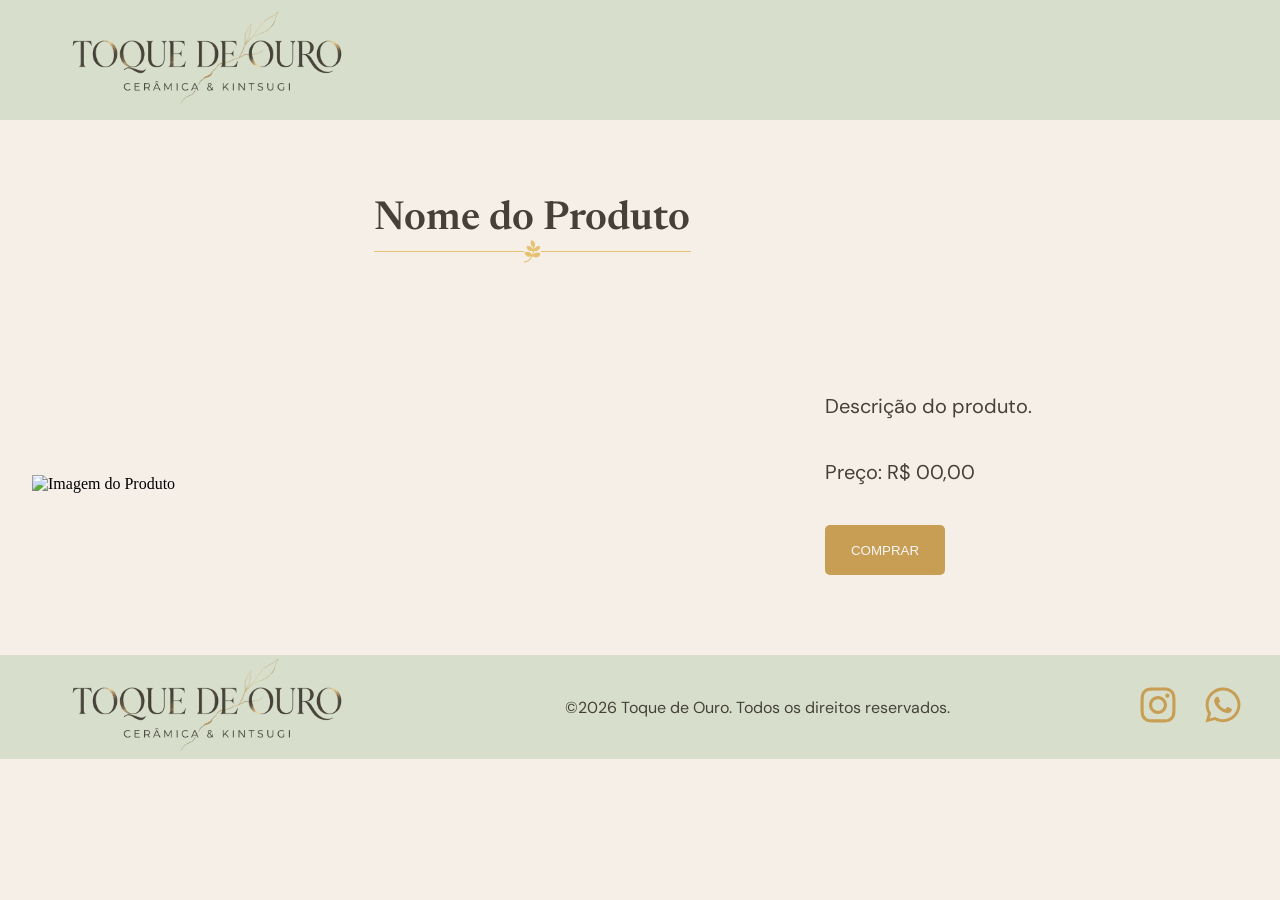
==== Site - Toque de ouro/Apresentação do produto/index.html @ e0aa93a8 "Atualização de arquivos" ====
<!DOCTYPE html>
<html lang="pt-br">
<head>
    <meta charset="UTF-8">
    <meta name="viewport" content="width=device-width, initial-scale=1.0">
    <title>Toque de ouro - Página de cadastro</title>
    <link rel="stylesheet" href="style.css">

    <!---------------FONTE PRIMÁRIA---------------->
    <link rel="preconnect" href="https://fonts.googleapis.com">
    <link rel="preconnect" href="https://fonts.gstatic.com" crossorigin>
    <link href="https://fonts.googleapis.com/css2?family=Newsreader:ital,opsz,wght@0,6..72,200..800;1,6..72,200..800&display=swap" rel="stylesheet">
    
    <!---------------FONTE SECUNDÁRIA-------------->
    <link rel="preconnect" href="https://fonts.googleapis.com">
    <link rel="preconnect" href="https://fonts.gstatic.com" crossorigin>
    <link href="https://fonts.googleapis.com/css2?family=DM+Sans:ital,opsz,wght@0,9..40,100..1000;1,9..40,100..1000&display=swap" rel="stylesheet">

</head>
<body>
    <header>
        <div class="container">
            <div class="logo">
                <img src="../Imagens/Logo.png" alt="Logo escrito Toque de Ouro">
            </div>
        </div>
    </header>

    <main>
        <section class="produto_especifico">
            <div class="caixa">
                <h1>Produto Específico</h1>              
                <div class="titulo">
                    <h2>Nome do Produto</h2>
                    <div class="linha">
                        <hr>
                        <svg width="17" height="23" viewBox="0 0 17 23" fill="none" xmlns="http://www.w3.org/2000/svg">
                        <path d="M16.5922 13.8271C14.2112 20.0818 8.50704 16.2979 8.50704 16.2979C6.75692 20.0406 3.86597 22.4474 0.52993 22.4611C-0.165799 22.4611 -0.187405 21.3447 0.52993 21.3447C3.31284 21.3309 5.73709 19.3909 7.32301 16.307C5.54695 17.0345 2.19795 17.5836 0.339793 12.546C5.05001 10.4916 7.21497 13.0584 8.04466 14.6278C8.47247 13.5114 8.77928 12.2989 8.97806 10.9812C8.97806 10.9812 2.94121 11.9832 2.51773 6.49262C7.66439 4.30096 9.11202 10.002 9.11202 10.002C9.18116 9.23791 9.25463 7.59531 9.25463 7.55871C9.25463 7.55871 4.66109 4.18657 7.60821 0C12.9925 1.96746 10.2615 7.4306 10.2615 7.4306C10.2831 7.5038 10.2831 8.51956 10.2615 8.95881C10.2615 8.95881 12.2147 4.88662 16.1557 6.3279C15.9742 12.4591 10.0238 11.1962 10.0238 11.1962C9.83368 12.4499 9.53983 13.6395 9.15956 14.7422C9.15956 14.7422 12.7462 10.5419 16.5922 13.8271Z" fill="#E5C271"/>
                        </svg>
                        <hr>
                    </div>
                </div>
                <div class="produto_container">
                    <img src="" alt="Imagem do Produto">
                    <div class="box_texto">
                        <p>Descrição do produto.</p>
                        <p>Preço: R$ 00,00</p>
                        <button>Comprar</button>
                    </div>
                </div>
            </div>
        </section>

    </main>
    
    <footer>
        <div class="footer_rodape">
        
                <div class="logo_footer_container">
                  <img class="logo_footer" src="../Imagens/Logo.png" alt="Logo escrito Toque de Ouro">
                </div>

                <p>©2026 Toque de Ouro. Todos os direitos reservados.</p>
            
                <div class="redes_sociais">
                    <ul>
                        <li>
                            <a href="https://instagram.com" target="_blank">
                            <svg xmlns="http://www.w3.org/2000/svg" viewBox="0 0 640 640" fill="currentColor"><!--!Font Awesome Free 7.3.1 by @fontawesome - https://fontawesome.com License - https://fontawesome.com/license/free Copyright 2026 Fonticons, Inc.--><path d="M320.3 205C256.8 204.8 205.2 256.2 205 319.7C204.8 383.2 256.2 434.8 319.7 435C383.2 435.2 434.8 383.8 435 320.3C435.2 256.8 383.8 205.2 320.3 205zM319.7 245.4C360.9 245.2 394.4 278.5 394.6 319.7C394.8 360.9 361.5 394.4 320.3 394.6C279.1 394.8 245.6 361.5 245.4 320.3C245.2 279.1 278.5 245.6 319.7 245.4zM413.1 200.3C413.1 185.5 425.1 173.5 439.9 173.5C454.7 173.5 466.7 185.5 466.7 200.3C466.7 215.1 454.7 227.1 439.9 227.1C425.1 227.1 413.1 215.1 413.1 200.3zM542.8 227.5C541.1 191.6 532.9 159.8 506.6 133.6C480.4 107.4 448.6 99.2 412.7 97.4C375.7 95.3 264.8 95.3 227.8 97.4C192 99.1 160.2 107.3 133.9 133.5C107.6 159.7 99.5 191.5 97.7 227.4C95.6 264.4 95.6 375.3 97.7 412.3C99.4 448.2 107.6 480 133.9 506.2C160.2 532.4 191.9 540.6 227.8 542.4C264.8 544.5 375.7 544.5 412.7 542.4C448.6 540.7 480.4 532.5 506.6 506.2C532.8 480 541 448.2 542.8 412.3C544.9 375.3 544.9 264.5 542.8 227.5zM495 452C487.2 471.6 472.1 486.7 452.4 494.6C422.9 506.3 352.9 503.6 320.3 503.6C287.7 503.6 217.6 506.2 188.2 494.6C168.6 486.8 153.5 471.7 145.6 452C133.9 422.5 136.6 352.5 136.6 319.9C136.6 287.3 134 217.2 145.6 187.8C153.4 168.2 168.5 153.1 188.2 145.2C217.7 133.5 287.7 136.2 320.3 136.2C352.9 136.2 423 133.6 452.4 145.2C472 153 487.1 168.1 495 187.8C506.7 217.3 504 287.3 504 319.9C504 352.5 506.7 422.6 495 452z"/></svg>
                            </a>
                        </li>
                        <li>
                            <a href="https://wa.me" target="_blank">
                              <svg xmlns="http://www.w3.org/2000/svg" viewBox="0 0 640 640" fill="currentColor"><!--!Font Awesome Free 7.3.1 by @fontawesome - https://fontawesome.com License - https://fontawesome.com/license/free Copyright 2026 Fonticons, Inc.--><path d="M476.9 161.1C435 119.1 379.2 96 319.9 96C197.5 96 97.9 195.6 97.9 318C97.9 357.1 108.1 395.3 127.5 429L96 544L213.7 513.1C246.1 530.8 282.6 540.1 319.8 540.1L319.9 540.1C442.2 540.1 544 440.5 544 318.1C544 258.8 518.8 203.1 476.9 161.1zM319.9 502.7C286.7 502.7 254.2 493.8 225.9 477L219.2 473L149.4 491.3L168 423.2L163.6 416.2C145.1 386.8 135.4 352.9 135.4 318C135.4 216.3 218.2 133.5 320 133.5C369.3 133.5 415.6 152.7 450.4 187.6C485.2 222.5 506.6 268.8 506.5 318.1C506.5 419.9 421.6 502.7 319.9 502.7zM421.1 364.5C415.6 361.7 388.3 348.3 383.2 346.5C378.1 344.6 374.4 343.7 370.7 349.3C367 354.9 356.4 367.3 353.1 371.1C349.9 374.8 346.6 375.3 341.1 372.5C308.5 356.2 287.1 343.4 265.6 306.5C259.9 296.7 271.3 297.4 281.9 276.2C283.7 272.5 282.8 269.3 281.4 266.5C280 263.7 268.9 236.4 264.3 225.3C259.8 214.5 255.2 216 251.8 215.8C248.6 215.6 244.9 215.6 241.2 215.6C237.5 215.6 231.5 217 226.4 222.5C221.3 228.1 207 241.5 207 268.8C207 296.1 226.9 322.5 229.6 326.2C232.4 329.9 268.7 385.9 324.4 410C359.6 425.2 373.4 426.5 391 423.9C401.7 422.3 423.8 410.5 428.4 397.5C433 384.5 433 373.4 431.6 371.1C430.3 368.6 426.6 367.2 421.1 364.5z"/></svg>
                            </a>
                        </li>
                    </ul>
                </div>
        </div>
    </footer>
</body>
</html>
---- Site - Toque de ouro/Apresentação do produto/style.css ----
*{
    margin: 0%;
    padding: 0%;
    text-decoration: none;
}

::selection {
  background-color: #B86B4B;
  color: #ffffff;
}

:root{
    --font-primaria: "Newsreader";
    --font-secundaria: "DM Sans";
}

h1{
    position: absolute;
    width: 1px;
    height: 1px;
    margin: 1px;
    overflow: hidden;
}

body{
    background-color: #F5EFE7;
}

/* ---------------CABEÇARIO-------------- */
header{
    background-color: #D7DFCC;
    height: 120px;
    display: flex;
    align-items: center;
}

.logo img{
    width: 350px;
    height: 100px;
    object-fit: cover;
    object-position: center;
}

.container{
    width: 95%;
    max-width: 1300px;
    margin: 0 auto;
    display: flex;
    justify-content: space-between;
    align-items: center;
}

/* -------------PRODUTO------------ */   

section{
    padding: 80px 0;
    margin: 0 auto;
    width: 95%;
    max-width: 2000px;
}

.caixa{
    max-width: 1000px;
}

.box_texto{
    max-width: 600px;
}


.box_texto p{
    margin-bottom: 40px;
    font-family: var(--font-secundaria);
    font-size: 20px;
    color: #454138;
}

button{
    color:#F5F5F5;
    text-transform: uppercase;
    background-color: #C79E53;
    border-radius: 5px;
    height: 50px;
    width: 120px;
    cursor: pointer;         /* Muda o cursor para a "mãozinha" */
    transition: background-color 0.3s, border-color 0.3s; 
    border: none;
    border: 2px solid transparent; /* Uma borda transparente do mesmo tamanho para o botão não "vibrar" */
}

button:hover{
  background-color: #F5F5F5; /* Cor de fundo ao passar o mouse */
  border-color: #C79E53;
  color: #C79E53;
  
}

.produto_container{
    display: flex;
    align-items: center;
    justify-content: space-between;
}

/* ------------CATEGORIAS----------- */

ul {
  list-style: none;
  padding: 0;
  margin: 0;
}

/* ------------HISTÓRIA----------- */

hr{
    background-color: #E5C271;
    border: none;
    height: 1px;
    width: 150px;
    
}

h2{
    font-size: 40px;
    font-family: var(--font-primaria);
    font-weight: 600;
    color: #454138;
}

.titulo{
    display:flex;
    align-items: center;
    justify-content:center;
    margin: 0 auto;
    flex-direction: column;
    margin-bottom: 130px;
}

.linha{
    display: flex;
    align-items: center;
}

.conteudo{
    margin: 0 auto;
    width: 95%;
    max-width: 900px;
    margin-bottom: 200px;
}

.texto1{
    display: flex;
    justify-content: space-between;
    margin-bottom: 60px;
}

.texto2{
    display: flex;
    justify-content: space-between;
}



.paragrafo1{
    max-width: 490px;
    font-family: var(--font-secundaria);
    font-size: 18px;
}

.paragrafo2{
    max-width: 490px;
    font-family: var(--font-secundaria);
    font-size: 18px;
}

.imagem1 img{
    width: 300px;
    height: 300px;
    object-fit: cover;
    border-radius: 10px;
}

.imagem2 img{
    width: 300px;
    height: 300px;
    object-fit: cover;
    border-radius: 10px;
}


    
/* -----------RODAPÉ------------- */

footer{
    background-color: #D7DFCC;
    height: 10%;
    display: flex;
}

.logo_footer{
    width: 350px;
    height: 100px;
    object-fit: cover;
    object-position: center;
}

.conteudo_footer{
    display: flex;
    align-items: center;
    justify-content: space-between;
}

.footer_rodape{
    width: 95%;
    max-width: 1300px;
    margin: 0 auto;
    display: flex;
    justify-content: space-between;
    align-items: center;
}

.redes_sociais ul{
    display: flex;
    justify-content: space-around;
    gap: 15px;
}

.redes_sociais svg{
    color: #C79E53;
    width: 50px;
    transition-duration: 0.3s;
}

.redes_sociais svg:hover{
    color: #C79E53;
    width: 70px;
}

footer p{
    font-family: var(--font-secundaria);
    color:#454138;
}
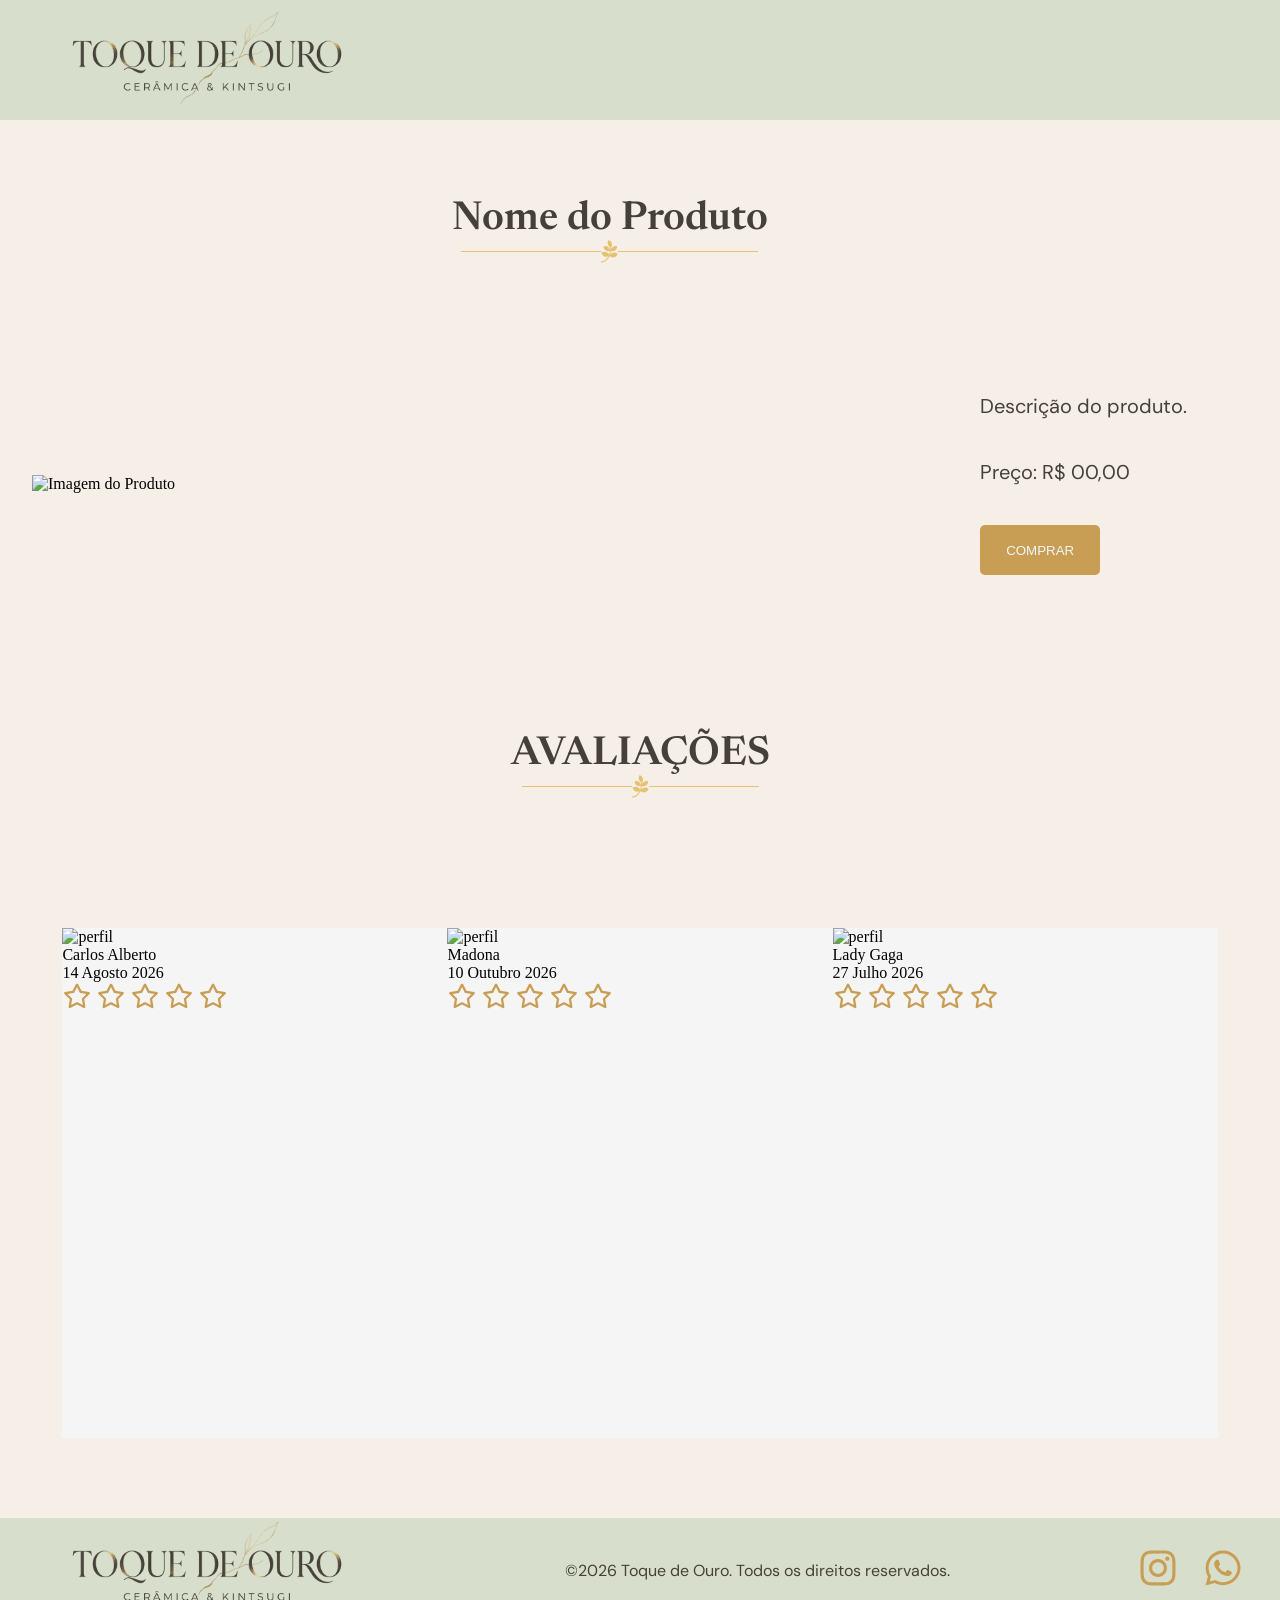
==== commit de72865d: "Finalização da media da home e login" ====
--- a/Site - Toque de ouro/Apresentação do produto/index.html
+++ b/Site - Toque de ouro/Apresentação do produto/index.html
@@ -50,6 +50,73 @@
                 </div>
             </div>
         </section>
+        <section class="avaliacoes">
+            <div class="titulo">
+                <h2>AVALIAÇÕES</h2>
+                <div class="linha_1">
+                        <hr>
+                        <svg width="17" height="23" viewBox="0 0 17 23" fill="none" xmlns="http://www.w3.org/2000/svg">
+                        <path d="M16.5922 13.8271C14.2112 20.0818 8.50704 16.2979 8.50704 16.2979C6.75692 20.0406 3.86597 22.4474 0.52993 22.4611C-0.165799 22.4611 -0.187405 21.3447 0.52993 21.3447C3.31284 21.3309 5.73709 19.3909 7.32301 16.307C5.54695 17.0345 2.19795 17.5836 0.339793 12.546C5.05001 10.4916 7.21497 13.0584 8.04466 14.6278C8.47247 13.5114 8.77928 12.2989 8.97806 10.9812C8.97806 10.9812 2.94121 11.9832 2.51773 6.49262C7.66439 4.30096 9.11202 10.002 9.11202 10.002C9.18116 9.23791 9.25463 7.59531 9.25463 7.55871C9.25463 7.55871 4.66109 4.18657 7.60821 0C12.9925 1.96746 10.2615 7.4306 10.2615 7.4306C10.2831 7.5038 10.2831 8.51956 10.2615 8.95881C10.2615 8.95881 12.2147 4.88662 16.1557 6.3279C15.9742 12.4591 10.0238 11.1962 10.0238 11.1962C9.83368 12.4499 9.53983 13.6395 9.15956 14.7422C9.15956 14.7422 12.7462 10.5419 16.5922 13.8271Z" fill="#E5C271"/>
+                        </svg>
+                        <hr>
+                    </div>
+            </div>
+
+            <div class="avaliacoes_container">
+                <div class="container1">
+                    <div class="perfil">
+                        <div class="topo">
+                        <div class="perfil_imagem">
+                            <img src="" alt="perfil">
+                        </div>
+                        <p>Carlos Alberto</p>
+                        <p>14 Agosto 2026</p>
+                        </div>
+                        <div class="estrelas">
+                            <svg fill="currentColor" xmlns="http://www.w3.org/2000/svg" viewBox="0 0 640 640"><!--!Font Awesome Free 7.3.1 by @fontawesome - https://fontawesome.com License - https://fontawesome.com/license/free Copyright 2026 Fonticons, Inc.--><path d="M320.1 32C329.1 32 337.4 37.1 341.5 45.1L415 189.3L574.9 214.7C583.8 216.1 591.2 222.4 594 231C596.8 239.6 594.5 249 588.2 255.4L473.7 369.9L499 529.8C500.4 538.7 496.7 547.7 489.4 553C482.1 558.3 472.4 559.1 464.4 555L320.1 481.6L175.8 555C167.8 559.1 158.1 558.3 150.8 553C143.5 547.7 139.8 538.8 141.2 529.8L166.4 369.9L52 255.4C45.6 249 43.4 239.6 46.2 231C49 222.4 56.3 216.1 65.3 214.7L225.2 189.3L298.8 45.1C302.9 37.1 311.2 32 320.2 32zM320.1 108.8L262.3 222C258.8 228.8 252.3 233.6 244.7 234.8L119.2 254.8L209 344.7C214.4 350.1 216.9 357.8 215.7 365.4L195.9 490.9L309.2 433.3C316 429.8 324.1 429.8 331 433.3L444.3 490.9L424.5 365.4C423.3 357.8 425.8 350.1 431.2 344.7L521 254.8L395.5 234.8C387.9 233.6 381.4 228.8 377.9 222L320.1 108.8z"/></svg>
+                            <svg fill="currentColor" xmlns="http://www.w3.org/2000/svg" viewBox="0 0 640 640"><!--!Font Awesome Free 7.3.1 by @fontawesome - https://fontawesome.com License - https://fontawesome.com/license/free Copyright 2026 Fonticons, Inc.--><path d="M320.1 32C329.1 32 337.4 37.1 341.5 45.1L415 189.3L574.9 214.7C583.8 216.1 591.2 222.4 594 231C596.8 239.6 594.5 249 588.2 255.4L473.7 369.9L499 529.8C500.4 538.7 496.7 547.7 489.4 553C482.1 558.3 472.4 559.1 464.4 555L320.1 481.6L175.8 555C167.8 559.1 158.1 558.3 150.8 553C143.5 547.7 139.8 538.8 141.2 529.8L166.4 369.9L52 255.4C45.6 249 43.4 239.6 46.2 231C49 222.4 56.3 216.1 65.3 214.7L225.2 189.3L298.8 45.1C302.9 37.1 311.2 32 320.2 32zM320.1 108.8L262.3 222C258.8 228.8 252.3 233.6 244.7 234.8L119.2 254.8L209 344.7C214.4 350.1 216.9 357.8 215.7 365.4L195.9 490.9L309.2 433.3C316 429.8 324.1 429.8 331 433.3L444.3 490.9L424.5 365.4C423.3 357.8 425.8 350.1 431.2 344.7L521 254.8L395.5 234.8C387.9 233.6 381.4 228.8 377.9 222L320.1 108.8z"/></svg>
+                            <svg fill="currentColor" xmlns="http://www.w3.org/2000/svg" viewBox="0 0 640 640"><!--!Font Awesome Free 7.3.1 by @fontawesome - https://fontawesome.com License - https://fontawesome.com/license/free Copyright 2026 Fonticons, Inc.--><path d="M320.1 32C329.1 32 337.4 37.1 341.5 45.1L415 189.3L574.9 214.7C583.8 216.1 591.2 222.4 594 231C596.8 239.6 594.5 249 588.2 255.4L473.7 369.9L499 529.8C500.4 538.7 496.7 547.7 489.4 553C482.1 558.3 472.4 559.1 464.4 555L320.1 481.6L175.8 555C167.8 559.1 158.1 558.3 150.8 553C143.5 547.7 139.8 538.8 141.2 529.8L166.4 369.9L52 255.4C45.6 249 43.4 239.6 46.2 231C49 222.4 56.3 216.1 65.3 214.7L225.2 189.3L298.8 45.1C302.9 37.1 311.2 32 320.2 32zM320.1 108.8L262.3 222C258.8 228.8 252.3 233.6 244.7 234.8L119.2 254.8L209 344.7C214.4 350.1 216.9 357.8 215.7 365.4L195.9 490.9L309.2 433.3C316 429.8 324.1 429.8 331 433.3L444.3 490.9L424.5 365.4C423.3 357.8 425.8 350.1 431.2 344.7L521 254.8L395.5 234.8C387.9 233.6 381.4 228.8 377.9 222L320.1 108.8z"/></svg>
+                            <svg fill="currentColor" xmlns="http://www.w3.org/2000/svg" viewBox="0 0 640 640"><!--!Font Awesome Free 7.3.1 by @fontawesome - https://fontawesome.com License - https://fontawesome.com/license/free Copyright 2026 Fonticons, Inc.--><path d="M320.1 32C329.1 32 337.4 37.1 341.5 45.1L415 189.3L574.9 214.7C583.8 216.1 591.2 222.4 594 231C596.8 239.6 594.5 249 588.2 255.4L473.7 369.9L499 529.8C500.4 538.7 496.7 547.7 489.4 553C482.1 558.3 472.4 559.1 464.4 555L320.1 481.6L175.8 555C167.8 559.1 158.1 558.3 150.8 553C143.5 547.7 139.8 538.8 141.2 529.8L166.4 369.9L52 255.4C45.6 249 43.4 239.6 46.2 231C49 222.4 56.3 216.1 65.3 214.7L225.2 189.3L298.8 45.1C302.9 37.1 311.2 32 320.2 32zM320.1 108.8L262.3 222C258.8 228.8 252.3 233.6 244.7 234.8L119.2 254.8L209 344.7C214.4 350.1 216.9 357.8 215.7 365.4L195.9 490.9L309.2 433.3C316 429.8 324.1 429.8 331 433.3L444.3 490.9L424.5 365.4C423.3 357.8 425.8 350.1 431.2 344.7L521 254.8L395.5 234.8C387.9 233.6 381.4 228.8 377.9 222L320.1 108.8z"/></svg>
+                            <svg fill="currentColor" xmlns="http://www.w3.org/2000/svg" viewBox="0 0 640 640"><!--!Font Awesome Free 7.3.1 by @fontawesome - https://fontawesome.com License - https://fontawesome.com/license/free Copyright 2026 Fonticons, Inc.--><path d="M320.1 32C329.1 32 337.4 37.1 341.5 45.1L415 189.3L574.9 214.7C583.8 216.1 591.2 222.4 594 231C596.8 239.6 594.5 249 588.2 255.4L473.7 369.9L499 529.8C500.4 538.7 496.7 547.7 489.4 553C482.1 558.3 472.4 559.1 464.4 555L320.1 481.6L175.8 555C167.8 559.1 158.1 558.3 150.8 553C143.5 547.7 139.8 538.8 141.2 529.8L166.4 369.9L52 255.4C45.6 249 43.4 239.6 46.2 231C49 222.4 56.3 216.1 65.3 214.7L225.2 189.3L298.8 45.1C302.9 37.1 311.2 32 320.2 32zM320.1 108.8L262.3 222C258.8 228.8 252.3 233.6 244.7 234.8L119.2 254.8L209 344.7C214.4 350.1 216.9 357.8 215.7 365.4L195.9 490.9L309.2 433.3C316 429.8 324.1 429.8 331 433.3L444.3 490.9L424.5 365.4C423.3 357.8 425.8 350.1 431.2 344.7L521 254.8L395.5 234.8C387.9 233.6 381.4 228.8 377.9 222L320.1 108.8z"/></svg>
+                        </div>
+                    </div>
+                    <div class="perfil">
+                        <div class="topo">
+                            <div class="perfil_imagem">
+                               <img src="" alt="perfil">
+                            </div>
+                            <p>Madona</p>
+                            <p>10 Outubro 2026</p>
+                        </div>
+                        <div class="estrelas">
+                            <svg fill="currentColor" xmlns="http://www.w3.org/2000/svg" viewBox="0 0 640 640"><!--!Font Awesome Free 7.3.1 by @fontawesome - https://fontawesome.com License - https://fontawesome.com/license/free Copyright 2026 Fonticons, Inc.--><path d="M320.1 32C329.1 32 337.4 37.1 341.5 45.1L415 189.3L574.9 214.7C583.8 216.1 591.2 222.4 594 231C596.8 239.6 594.5 249 588.2 255.4L473.7 369.9L499 529.8C500.4 538.7 496.7 547.7 489.4 553C482.1 558.3 472.4 559.1 464.4 555L320.1 481.6L175.8 555C167.8 559.1 158.1 558.3 150.8 553C143.5 547.7 139.8 538.8 141.2 529.8L166.4 369.9L52 255.4C45.6 249 43.4 239.6 46.2 231C49 222.4 56.3 216.1 65.3 214.7L225.2 189.3L298.8 45.1C302.9 37.1 311.2 32 320.2 32zM320.1 108.8L262.3 222C258.8 228.8 252.3 233.6 244.7 234.8L119.2 254.8L209 344.7C214.4 350.1 216.9 357.8 215.7 365.4L195.9 490.9L309.2 433.3C316 429.8 324.1 429.8 331 433.3L444.3 490.9L424.5 365.4C423.3 357.8 425.8 350.1 431.2 344.7L521 254.8L395.5 234.8C387.9 233.6 381.4 228.8 377.9 222L320.1 108.8z"/></svg>
+                            <svg fill="currentColor" xmlns="http://www.w3.org/2000/svg" viewBox="0 0 640 640"><!--!Font Awesome Free 7.3.1 by @fontawesome - https://fontawesome.com License - https://fontawesome.com/license/free Copyright 2026 Fonticons, Inc.--><path d="M320.1 32C329.1 32 337.4 37.1 341.5 45.1L415 189.3L574.9 214.7C583.8 216.1 591.2 222.4 594 231C596.8 239.6 594.5 249 588.2 255.4L473.7 369.9L499 529.8C500.4 538.7 496.7 547.7 489.4 553C482.1 558.3 472.4 559.1 464.4 555L320.1 481.6L175.8 555C167.8 559.1 158.1 558.3 150.8 553C143.5 547.7 139.8 538.8 141.2 529.8L166.4 369.9L52 255.4C45.6 249 43.4 239.6 46.2 231C49 222.4 56.3 216.1 65.3 214.7L225.2 189.3L298.8 45.1C302.9 37.1 311.2 32 320.2 32zM320.1 108.8L262.3 222C258.8 228.8 252.3 233.6 244.7 234.8L119.2 254.8L209 344.7C214.4 350.1 216.9 357.8 215.7 365.4L195.9 490.9L309.2 433.3C316 429.8 324.1 429.8 331 433.3L444.3 490.9L424.5 365.4C423.3 357.8 425.8 350.1 431.2 344.7L521 254.8L395.5 234.8C387.9 233.6 381.4 228.8 377.9 222L320.1 108.8z"/></svg>
+                            <svg fill="currentColor" xmlns="http://www.w3.org/2000/svg" viewBox="0 0 640 640"><!--!Font Awesome Free 7.3.1 by @fontawesome - https://fontawesome.com License - https://fontawesome.com/license/free Copyright 2026 Fonticons, Inc.--><path d="M320.1 32C329.1 32 337.4 37.1 341.5 45.1L415 189.3L574.9 214.7C583.8 216.1 591.2 222.4 594 231C596.8 239.6 594.5 249 588.2 255.4L473.7 369.9L499 529.8C500.4 538.7 496.7 547.7 489.4 553C482.1 558.3 472.4 559.1 464.4 555L320.1 481.6L175.8 555C167.8 559.1 158.1 558.3 150.8 553C143.5 547.7 139.8 538.8 141.2 529.8L166.4 369.9L52 255.4C45.6 249 43.4 239.6 46.2 231C49 222.4 56.3 216.1 65.3 214.7L225.2 189.3L298.8 45.1C302.9 37.1 311.2 32 320.2 32zM320.1 108.8L262.3 222C258.8 228.8 252.3 233.6 244.7 234.8L119.2 254.8L209 344.7C214.4 350.1 216.9 357.8 215.7 365.4L195.9 490.9L309.2 433.3C316 429.8 324.1 429.8 331 433.3L444.3 490.9L424.5 365.4C423.3 357.8 425.8 350.1 431.2 344.7L521 254.8L395.5 234.8C387.9 233.6 381.4 228.8 377.9 222L320.1 108.8z"/></svg>
+                            <svg fill="currentColor" xmlns="http://www.w3.org/2000/svg" viewBox="0 0 640 640"><!--!Font Awesome Free 7.3.1 by @fontawesome - https://fontawesome.com License - https://fontawesome.com/license/free Copyright 2026 Fonticons, Inc.--><path d="M320.1 32C329.1 32 337.4 37.1 341.5 45.1L415 189.3L574.9 214.7C583.8 216.1 591.2 222.4 594 231C596.8 239.6 594.5 249 588.2 255.4L473.7 369.9L499 529.8C500.4 538.7 496.7 547.7 489.4 553C482.1 558.3 472.4 559.1 464.4 555L320.1 481.6L175.8 555C167.8 559.1 158.1 558.3 150.8 553C143.5 547.7 139.8 538.8 141.2 529.8L166.4 369.9L52 255.4C45.6 249 43.4 239.6 46.2 231C49 222.4 56.3 216.1 65.3 214.7L225.2 189.3L298.8 45.1C302.9 37.1 311.2 32 320.2 32zM320.1 108.8L262.3 222C258.8 228.8 252.3 233.6 244.7 234.8L119.2 254.8L209 344.7C214.4 350.1 216.9 357.8 215.7 365.4L195.9 490.9L309.2 433.3C316 429.8 324.1 429.8 331 433.3L444.3 490.9L424.5 365.4C423.3 357.8 425.8 350.1 431.2 344.7L521 254.8L395.5 234.8C387.9 233.6 381.4 228.8 377.9 222L320.1 108.8z"/></svg>
+                            <svg fill="currentColor" xmlns="http://www.w3.org/2000/svg" viewBox="0 0 640 640"><!--!Font Awesome Free 7.3.1 by @fontawesome - https://fontawesome.com License - https://fontawesome.com/license/free Copyright 2026 Fonticons, Inc.--><path d="M320.1 32C329.1 32 337.4 37.1 341.5 45.1L415 189.3L574.9 214.7C583.8 216.1 591.2 222.4 594 231C596.8 239.6 594.5 249 588.2 255.4L473.7 369.9L499 529.8C500.4 538.7 496.7 547.7 489.4 553C482.1 558.3 472.4 559.1 464.4 555L320.1 481.6L175.8 555C167.8 559.1 158.1 558.3 150.8 553C143.5 547.7 139.8 538.8 141.2 529.8L166.4 369.9L52 255.4C45.6 249 43.4 239.6 46.2 231C49 222.4 56.3 216.1 65.3 214.7L225.2 189.3L298.8 45.1C302.9 37.1 311.2 32 320.2 32zM320.1 108.8L262.3 222C258.8 228.8 252.3 233.6 244.7 234.8L119.2 254.8L209 344.7C214.4 350.1 216.9 357.8 215.7 365.4L195.9 490.9L309.2 433.3C316 429.8 324.1 429.8 331 433.3L444.3 490.9L424.5 365.4C423.3 357.8 425.8 350.1 431.2 344.7L521 254.8L395.5 234.8C387.9 233.6 381.4 228.8 377.9 222L320.1 108.8z"/></svg>
+                        </div>
+                    </div>
+                    <div class="perfil">
+                        <div class="topo">
+                        <div class="perfil_imagem">
+                            <img src="" alt="perfil">
+                        </div>
+                        <p>Lady Gaga</p>
+                        <p>27 Julho 2026</p>
+                        </div>
+                        <div class="estrelas">
+                            <svg fill="currentColor" xmlns="http://www.w3.org/2000/svg" viewBox="0 0 640 640"><!--!Font Awesome Free 7.3.1 by @fontawesome - https://fontawesome.com License - https://fontawesome.com/license/free Copyright 2026 Fonticons, Inc.--><path d="M320.1 32C329.1 32 337.4 37.1 341.5 45.1L415 189.3L574.9 214.7C583.8 216.1 591.2 222.4 594 231C596.8 239.6 594.5 249 588.2 255.4L473.7 369.9L499 529.8C500.4 538.7 496.7 547.7 489.4 553C482.1 558.3 472.4 559.1 464.4 555L320.1 481.6L175.8 555C167.8 559.1 158.1 558.3 150.8 553C143.5 547.7 139.8 538.8 141.2 529.8L166.4 369.9L52 255.4C45.6 249 43.4 239.6 46.2 231C49 222.4 56.3 216.1 65.3 214.7L225.2 189.3L298.8 45.1C302.9 37.1 311.2 32 320.2 32zM320.1 108.8L262.3 222C258.8 228.8 252.3 233.6 244.7 234.8L119.2 254.8L209 344.7C214.4 350.1 216.9 357.8 215.7 365.4L195.9 490.9L309.2 433.3C316 429.8 324.1 429.8 331 433.3L444.3 490.9L424.5 365.4C423.3 357.8 425.8 350.1 431.2 344.7L521 254.8L395.5 234.8C387.9 233.6 381.4 228.8 377.9 222L320.1 108.8z"/></svg>
+                            <svg fill="currentColor" xmlns="http://www.w3.org/2000/svg" viewBox="0 0 640 640"><!--!Font Awesome Free 7.3.1 by @fontawesome - https://fontawesome.com License - https://fontawesome.com/license/free Copyright 2026 Fonticons, Inc.--><path d="M320.1 32C329.1 32 337.4 37.1 341.5 45.1L415 189.3L574.9 214.7C583.8 216.1 591.2 222.4 594 231C596.8 239.6 594.5 249 588.2 255.4L473.7 369.9L499 529.8C500.4 538.7 496.7 547.7 489.4 553C482.1 558.3 472.4 559.1 464.4 555L320.1 481.6L175.8 555C167.8 559.1 158.1 558.3 150.8 553C143.5 547.7 139.8 538.8 141.2 529.8L166.4 369.9L52 255.4C45.6 249 43.4 239.6 46.2 231C49 222.4 56.3 216.1 65.3 214.7L225.2 189.3L298.8 45.1C302.9 37.1 311.2 32 320.2 32zM320.1 108.8L262.3 222C258.8 228.8 252.3 233.6 244.7 234.8L119.2 254.8L209 344.7C214.4 350.1 216.9 357.8 215.7 365.4L195.9 490.9L309.2 433.3C316 429.8 324.1 429.8 331 433.3L444.3 490.9L424.5 365.4C423.3 357.8 425.8 350.1 431.2 344.7L521 254.8L395.5 234.8C387.9 233.6 381.4 228.8 377.9 222L320.1 108.8z"/></svg>
+                            <svg fill="currentColor" xmlns="http://www.w3.org/2000/svg" viewBox="0 0 640 640"><!--!Font Awesome Free 7.3.1 by @fontawesome - https://fontawesome.com License - https://fontawesome.com/license/free Copyright 2026 Fonticons, Inc.--><path d="M320.1 32C329.1 32 337.4 37.1 341.5 45.1L415 189.3L574.9 214.7C583.8 216.1 591.2 222.4 594 231C596.8 239.6 594.5 249 588.2 255.4L473.7 369.9L499 529.8C500.4 538.7 496.7 547.7 489.4 553C482.1 558.3 472.4 559.1 464.4 555L320.1 481.6L175.8 555C167.8 559.1 158.1 558.3 150.8 553C143.5 547.7 139.8 538.8 141.2 529.8L166.4 369.9L52 255.4C45.6 249 43.4 239.6 46.2 231C49 222.4 56.3 216.1 65.3 214.7L225.2 189.3L298.8 45.1C302.9 37.1 311.2 32 320.2 32zM320.1 108.8L262.3 222C258.8 228.8 252.3 233.6 244.7 234.8L119.2 254.8L209 344.7C214.4 350.1 216.9 357.8 215.7 365.4L195.9 490.9L309.2 433.3C316 429.8 324.1 429.8 331 433.3L444.3 490.9L424.5 365.4C423.3 357.8 425.8 350.1 431.2 344.7L521 254.8L395.5 234.8C387.9 233.6 381.4 228.8 377.9 222L320.1 108.8z"/></svg>
+                            <svg fill="currentColor" xmlns="http://www.w3.org/2000/svg" viewBox="0 0 640 640"><!--!Font Awesome Free 7.3.1 by @fontawesome - https://fontawesome.com License - https://fontawesome.com/license/free Copyright 2026 Fonticons, Inc.--><path d="M320.1 32C329.1 32 337.4 37.1 341.5 45.1L415 189.3L574.9 214.7C583.8 216.1 591.2 222.4 594 231C596.8 239.6 594.5 249 588.2 255.4L473.7 369.9L499 529.8C500.4 538.7 496.7 547.7 489.4 553C482.1 558.3 472.4 559.1 464.4 555L320.1 481.6L175.8 555C167.8 559.1 158.1 558.3 150.8 553C143.5 547.7 139.8 538.8 141.2 529.8L166.4 369.9L52 255.4C45.6 249 43.4 239.6 46.2 231C49 222.4 56.3 216.1 65.3 214.7L225.2 189.3L298.8 45.1C302.9 37.1 311.2 32 320.2 32zM320.1 108.8L262.3 222C258.8 228.8 252.3 233.6 244.7 234.8L119.2 254.8L209 344.7C214.4 350.1 216.9 357.8 215.7 365.4L195.9 490.9L309.2 433.3C316 429.8 324.1 429.8 331 433.3L444.3 490.9L424.5 365.4C423.3 357.8 425.8 350.1 431.2 344.7L521 254.8L395.5 234.8C387.9 233.6 381.4 228.8 377.9 222L320.1 108.8z"/></svg>
+                            <svg fill="currentColor" xmlns="http://www.w3.org/2000/svg" viewBox="0 0 640 640"><!--!Font Awesome Free 7.3.1 by @fontawesome - https://fontawesome.com License - https://fontawesome.com/license/free Copyright 2026 Fonticons, Inc.--><path d="M320.1 32C329.1 32 337.4 37.1 341.5 45.1L415 189.3L574.9 214.7C583.8 216.1 591.2 222.4 594 231C596.8 239.6 594.5 249 588.2 255.4L473.7 369.9L499 529.8C500.4 538.7 496.7 547.7 489.4 553C482.1 558.3 472.4 559.1 464.4 555L320.1 481.6L175.8 555C167.8 559.1 158.1 558.3 150.8 553C143.5 547.7 139.8 538.8 141.2 529.8L166.4 369.9L52 255.4C45.6 249 43.4 239.6 46.2 231C49 222.4 56.3 216.1 65.3 214.7L225.2 189.3L298.8 45.1C302.9 37.1 311.2 32 320.2 32zM320.1 108.8L262.3 222C258.8 228.8 252.3 233.6 244.7 234.8L119.2 254.8L209 344.7C214.4 350.1 216.9 357.8 215.7 365.4L195.9 490.9L309.2 433.3C316 429.8 324.1 429.8 331 433.3L444.3 490.9L424.5 365.4C423.3 357.8 425.8 350.1 431.2 344.7L521 254.8L395.5 234.8C387.9 233.6 381.4 228.8 377.9 222L320.1 108.8z"/></svg>
+                        </div>
+                    </div>
+                </div>
+
+            </div>
+
+        </section>
 
     </main>
     
--- a/Site - Toque de ouro/Apresentação do produto/style.css
+++ b/Site - Toque de ouro/Apresentação do produto/style.css
@@ -56,11 +56,12 @@
     padding: 80px 0;
     margin: 0 auto;
     width: 95%;
-    max-width: 2000px;
+    max-width: 1300px;
 }
 
 .caixa{
-    max-width: 1000px;
+    width: 95%;
+    max-width: 1300px;
 }
 
 .box_texto{
@@ -109,13 +110,13 @@
   margin: 0;
 }
 
-/* ------------HISTÓRIA----------- */
+/* ------------PRODUTO----------- */
 
 hr{
     background-color: #E5C271;
     border: none;
     height: 1px;
-    width: 150px;
+    width: 140px;
     
 }
 
@@ -147,47 +148,43 @@
     margin-bottom: 200px;
 }
 
-.texto1{
-    display: flex;
-    justify-content: space-between;
-    margin-bottom: 60px;
-}
-
-.texto2{
-    display: flex;
-    justify-content: space-between;
-}
-
-
-
-.paragrafo1{
-    max-width: 490px;
-    font-family: var(--font-secundaria);
-    font-size: 18px;
-}
-
-.paragrafo2{
-    max-width: 490px;
-    font-family: var(--font-secundaria);
-    font-size: 18px;
-}
-
-.imagem1 img{
-    width: 300px;
-    height: 300px;
-    object-fit: cover;
-    border-radius: 10px;
-}
-
-.imagem2 img{
-    width: 300px;
-    height: 300px;
-    object-fit: cover;
-    border-radius: 10px;
-}
-
-
-    
+/* -----------AVALIAÇÕES------------- */
+
+.linha_1{
+    display: flex;
+    align-items: center;
+}
+
+.linha_1 hr{
+    width: 110px;
+}
+
+.avaliacoes_container{
+    margin: 0 auto;
+    width: 95%;
+    max-width: 1300px;
+}
+
+.container1{
+    display: flex;
+    align-items: center;
+    justify-content: space-between;
+}
+
+.perfil{
+    background-color: #F5F5F5;
+    width: 410px;
+    height: 510px;
+}
+
+.estrelas svg{
+    color: #C79E53;
+    width: 30px;
+}
+
+
+
+
 /* -----------RODAPÉ------------- */
 
 footer{
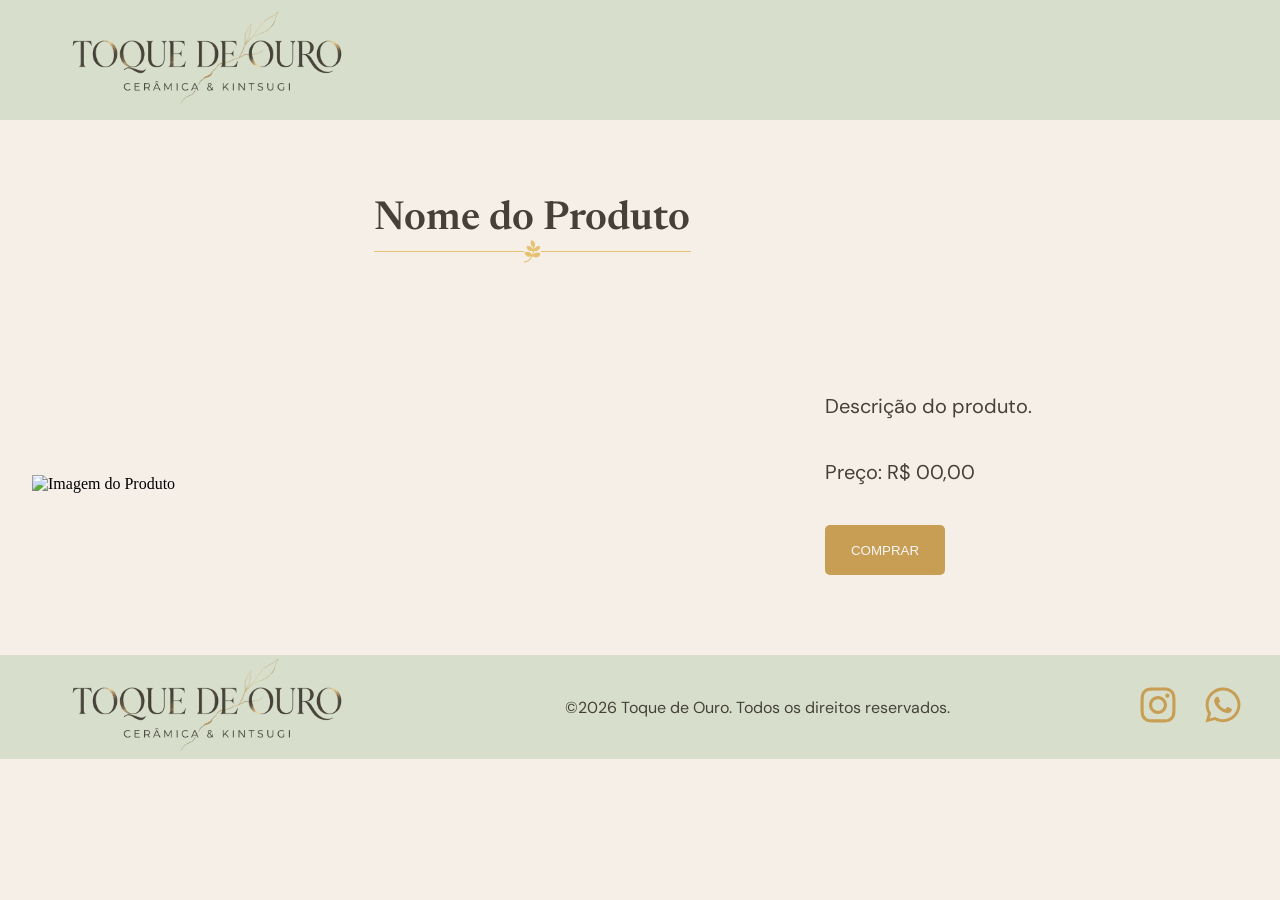
==== commit 2381dac6: "Arrumando arquivos" ====
--- a/Site - Toque de ouro/Apresentação do produto/index.html
+++ b/Site - Toque de ouro/Apresentação do produto/index.html
@@ -50,73 +50,6 @@
                 </div>
             </div>
         </section>
-        <section class="avaliacoes">
-            <div class="titulo">
-                <h2>AVALIAÇÕES</h2>
-                <div class="linha_1">
-                        <hr>
-                        <svg width="17" height="23" viewBox="0 0 17 23" fill="none" xmlns="http://www.w3.org/2000/svg">
-                        <path d="M16.5922 13.8271C14.2112 20.0818 8.50704 16.2979 8.50704 16.2979C6.75692 20.0406 3.86597 22.4474 0.52993 22.4611C-0.165799 22.4611 -0.187405 21.3447 0.52993 21.3447C3.31284 21.3309 5.73709 19.3909 7.32301 16.307C5.54695 17.0345 2.19795 17.5836 0.339793 12.546C5.05001 10.4916 7.21497 13.0584 8.04466 14.6278C8.47247 13.5114 8.77928 12.2989 8.97806 10.9812C8.97806 10.9812 2.94121 11.9832 2.51773 6.49262C7.66439 4.30096 9.11202 10.002 9.11202 10.002C9.18116 9.23791 9.25463 7.59531 9.25463 7.55871C9.25463 7.55871 4.66109 4.18657 7.60821 0C12.9925 1.96746 10.2615 7.4306 10.2615 7.4306C10.2831 7.5038 10.2831 8.51956 10.2615 8.95881C10.2615 8.95881 12.2147 4.88662 16.1557 6.3279C15.9742 12.4591 10.0238 11.1962 10.0238 11.1962C9.83368 12.4499 9.53983 13.6395 9.15956 14.7422C9.15956 14.7422 12.7462 10.5419 16.5922 13.8271Z" fill="#E5C271"/>
-                        </svg>
-                        <hr>
-                    </div>
-            </div>
-
-            <div class="avaliacoes_container">
-                <div class="container1">
-                    <div class="perfil">
-                        <div class="topo">
-                        <div class="perfil_imagem">
-                            <img src="" alt="perfil">
-                        </div>
-                        <p>Carlos Alberto</p>
-                        <p>14 Agosto 2026</p>
-                        </div>
-                        <div class="estrelas">
-                            <svg fill="currentColor" xmlns="http://www.w3.org/2000/svg" viewBox="0 0 640 640"><!--!Font Awesome Free 7.3.1 by @fontawesome - https://fontawesome.com License - https://fontawesome.com/license/free Copyright 2026 Fonticons, Inc.--><path d="M320.1 32C329.1 32 337.4 37.1 341.5 45.1L415 189.3L574.9 214.7C583.8 216.1 591.2 222.4 594 231C596.8 239.6 594.5 249 588.2 255.4L473.7 369.9L499 529.8C500.4 538.7 496.7 547.7 489.4 553C482.1 558.3 472.4 559.1 464.4 555L320.1 481.6L175.8 555C167.8 559.1 158.1 558.3 150.8 553C143.5 547.7 139.8 538.8 141.2 529.8L166.4 369.9L52 255.4C45.6 249 43.4 239.6 46.2 231C49 222.4 56.3 216.1 65.3 214.7L225.2 189.3L298.8 45.1C302.9 37.1 311.2 32 320.2 32zM320.1 108.8L262.3 222C258.8 228.8 252.3 233.6 244.7 234.8L119.2 254.8L209 344.7C214.4 350.1 216.9 357.8 215.7 365.4L195.9 490.9L309.2 433.3C316 429.8 324.1 429.8 331 433.3L444.3 490.9L424.5 365.4C423.3 357.8 425.8 350.1 431.2 344.7L521 254.8L395.5 234.8C387.9 233.6 381.4 228.8 377.9 222L320.1 108.8z"/></svg>
-                            <svg fill="currentColor" xmlns="http://www.w3.org/2000/svg" viewBox="0 0 640 640"><!--!Font Awesome Free 7.3.1 by @fontawesome - https://fontawesome.com License - https://fontawesome.com/license/free Copyright 2026 Fonticons, Inc.--><path d="M320.1 32C329.1 32 337.4 37.1 341.5 45.1L415 189.3L574.9 214.7C583.8 216.1 591.2 222.4 594 231C596.8 239.6 594.5 249 588.2 255.4L473.7 369.9L499 529.8C500.4 538.7 496.7 547.7 489.4 553C482.1 558.3 472.4 559.1 464.4 555L320.1 481.6L175.8 555C167.8 559.1 158.1 558.3 150.8 553C143.5 547.7 139.8 538.8 141.2 529.8L166.4 369.9L52 255.4C45.6 249 43.4 239.6 46.2 231C49 222.4 56.3 216.1 65.3 214.7L225.2 189.3L298.8 45.1C302.9 37.1 311.2 32 320.2 32zM320.1 108.8L262.3 222C258.8 228.8 252.3 233.6 244.7 234.8L119.2 254.8L209 344.7C214.4 350.1 216.9 357.8 215.7 365.4L195.9 490.9L309.2 433.3C316 429.8 324.1 429.8 331 433.3L444.3 490.9L424.5 365.4C423.3 357.8 425.8 350.1 431.2 344.7L521 254.8L395.5 234.8C387.9 233.6 381.4 228.8 377.9 222L320.1 108.8z"/></svg>
-                            <svg fill="currentColor" xmlns="http://www.w3.org/2000/svg" viewBox="0 0 640 640"><!--!Font Awesome Free 7.3.1 by @fontawesome - https://fontawesome.com License - https://fontawesome.com/license/free Copyright 2026 Fonticons, Inc.--><path d="M320.1 32C329.1 32 337.4 37.1 341.5 45.1L415 189.3L574.9 214.7C583.8 216.1 591.2 222.4 594 231C596.8 239.6 594.5 249 588.2 255.4L473.7 369.9L499 529.8C500.4 538.7 496.7 547.7 489.4 553C482.1 558.3 472.4 559.1 464.4 555L320.1 481.6L175.8 555C167.8 559.1 158.1 558.3 150.8 553C143.5 547.7 139.8 538.8 141.2 529.8L166.4 369.9L52 255.4C45.6 249 43.4 239.6 46.2 231C49 222.4 56.3 216.1 65.3 214.7L225.2 189.3L298.8 45.1C302.9 37.1 311.2 32 320.2 32zM320.1 108.8L262.3 222C258.8 228.8 252.3 233.6 244.7 234.8L119.2 254.8L209 344.7C214.4 350.1 216.9 357.8 215.7 365.4L195.9 490.9L309.2 433.3C316 429.8 324.1 429.8 331 433.3L444.3 490.9L424.5 365.4C423.3 357.8 425.8 350.1 431.2 344.7L521 254.8L395.5 234.8C387.9 233.6 381.4 228.8 377.9 222L320.1 108.8z"/></svg>
-                            <svg fill="currentColor" xmlns="http://www.w3.org/2000/svg" viewBox="0 0 640 640"><!--!Font Awesome Free 7.3.1 by @fontawesome - https://fontawesome.com License - https://fontawesome.com/license/free Copyright 2026 Fonticons, Inc.--><path d="M320.1 32C329.1 32 337.4 37.1 341.5 45.1L415 189.3L574.9 214.7C583.8 216.1 591.2 222.4 594 231C596.8 239.6 594.5 249 588.2 255.4L473.7 369.9L499 529.8C500.4 538.7 496.7 547.7 489.4 553C482.1 558.3 472.4 559.1 464.4 555L320.1 481.6L175.8 555C167.8 559.1 158.1 558.3 150.8 553C143.5 547.7 139.8 538.8 141.2 529.8L166.4 369.9L52 255.4C45.6 249 43.4 239.6 46.2 231C49 222.4 56.3 216.1 65.3 214.7L225.2 189.3L298.8 45.1C302.9 37.1 311.2 32 320.2 32zM320.1 108.8L262.3 222C258.8 228.8 252.3 233.6 244.7 234.8L119.2 254.8L209 344.7C214.4 350.1 216.9 357.8 215.7 365.4L195.9 490.9L309.2 433.3C316 429.8 324.1 429.8 331 433.3L444.3 490.9L424.5 365.4C423.3 357.8 425.8 350.1 431.2 344.7L521 254.8L395.5 234.8C387.9 233.6 381.4 228.8 377.9 222L320.1 108.8z"/></svg>
-                            <svg fill="currentColor" xmlns="http://www.w3.org/2000/svg" viewBox="0 0 640 640"><!--!Font Awesome Free 7.3.1 by @fontawesome - https://fontawesome.com License - https://fontawesome.com/license/free Copyright 2026 Fonticons, Inc.--><path d="M320.1 32C329.1 32 337.4 37.1 341.5 45.1L415 189.3L574.9 214.7C583.8 216.1 591.2 222.4 594 231C596.8 239.6 594.5 249 588.2 255.4L473.7 369.9L499 529.8C500.4 538.7 496.7 547.7 489.4 553C482.1 558.3 472.4 559.1 464.4 555L320.1 481.6L175.8 555C167.8 559.1 158.1 558.3 150.8 553C143.5 547.7 139.8 538.8 141.2 529.8L166.4 369.9L52 255.4C45.6 249 43.4 239.6 46.2 231C49 222.4 56.3 216.1 65.3 214.7L225.2 189.3L298.8 45.1C302.9 37.1 311.2 32 320.2 32zM320.1 108.8L262.3 222C258.8 228.8 252.3 233.6 244.7 234.8L119.2 254.8L209 344.7C214.4 350.1 216.9 357.8 215.7 365.4L195.9 490.9L309.2 433.3C316 429.8 324.1 429.8 331 433.3L444.3 490.9L424.5 365.4C423.3 357.8 425.8 350.1 431.2 344.7L521 254.8L395.5 234.8C387.9 233.6 381.4 228.8 377.9 222L320.1 108.8z"/></svg>
-                        </div>
-                    </div>
-                    <div class="perfil">
-                        <div class="topo">
-                            <div class="perfil_imagem">
-                               <img src="" alt="perfil">
-                            </div>
-                            <p>Madona</p>
-                            <p>10 Outubro 2026</p>
-                        </div>
-                        <div class="estrelas">
-                            <svg fill="currentColor" xmlns="http://www.w3.org/2000/svg" viewBox="0 0 640 640"><!--!Font Awesome Free 7.3.1 by @fontawesome - https://fontawesome.com License - https://fontawesome.com/license/free Copyright 2026 Fonticons, Inc.--><path d="M320.1 32C329.1 32 337.4 37.1 341.5 45.1L415 189.3L574.9 214.7C583.8 216.1 591.2 222.4 594 231C596.8 239.6 594.5 249 588.2 255.4L473.7 369.9L499 529.8C500.4 538.7 496.7 547.7 489.4 553C482.1 558.3 472.4 559.1 464.4 555L320.1 481.6L175.8 555C167.8 559.1 158.1 558.3 150.8 553C143.5 547.7 139.8 538.8 141.2 529.8L166.4 369.9L52 255.4C45.6 249 43.4 239.6 46.2 231C49 222.4 56.3 216.1 65.3 214.7L225.2 189.3L298.8 45.1C302.9 37.1 311.2 32 320.2 32zM320.1 108.8L262.3 222C258.8 228.8 252.3 233.6 244.7 234.8L119.2 254.8L209 344.7C214.4 350.1 216.9 357.8 215.7 365.4L195.9 490.9L309.2 433.3C316 429.8 324.1 429.8 331 433.3L444.3 490.9L424.5 365.4C423.3 357.8 425.8 350.1 431.2 344.7L521 254.8L395.5 234.8C387.9 233.6 381.4 228.8 377.9 222L320.1 108.8z"/></svg>
-                            <svg fill="currentColor" xmlns="http://www.w3.org/2000/svg" viewBox="0 0 640 640"><!--!Font Awesome Free 7.3.1 by @fontawesome - https://fontawesome.com License - https://fontawesome.com/license/free Copyright 2026 Fonticons, Inc.--><path d="M320.1 32C329.1 32 337.4 37.1 341.5 45.1L415 189.3L574.9 214.7C583.8 216.1 591.2 222.4 594 231C596.8 239.6 594.5 249 588.2 255.4L473.7 369.9L499 529.8C500.4 538.7 496.7 547.7 489.4 553C482.1 558.3 472.4 559.1 464.4 555L320.1 481.6L175.8 555C167.8 559.1 158.1 558.3 150.8 553C143.5 547.7 139.8 538.8 141.2 529.8L166.4 369.9L52 255.4C45.6 249 43.4 239.6 46.2 231C49 222.4 56.3 216.1 65.3 214.7L225.2 189.3L298.8 45.1C302.9 37.1 311.2 32 320.2 32zM320.1 108.8L262.3 222C258.8 228.8 252.3 233.6 244.7 234.8L119.2 254.8L209 344.7C214.4 350.1 216.9 357.8 215.7 365.4L195.9 490.9L309.2 433.3C316 429.8 324.1 429.8 331 433.3L444.3 490.9L424.5 365.4C423.3 357.8 425.8 350.1 431.2 344.7L521 254.8L395.5 234.8C387.9 233.6 381.4 228.8 377.9 222L320.1 108.8z"/></svg>
-                            <svg fill="currentColor" xmlns="http://www.w3.org/2000/svg" viewBox="0 0 640 640"><!--!Font Awesome Free 7.3.1 by @fontawesome - https://fontawesome.com License - https://fontawesome.com/license/free Copyright 2026 Fonticons, Inc.--><path d="M320.1 32C329.1 32 337.4 37.1 341.5 45.1L415 189.3L574.9 214.7C583.8 216.1 591.2 222.4 594 231C596.8 239.6 594.5 249 588.2 255.4L473.7 369.9L499 529.8C500.4 538.7 496.7 547.7 489.4 553C482.1 558.3 472.4 559.1 464.4 555L320.1 481.6L175.8 555C167.8 559.1 158.1 558.3 150.8 553C143.5 547.7 139.8 538.8 141.2 529.8L166.4 369.9L52 255.4C45.6 249 43.4 239.6 46.2 231C49 222.4 56.3 216.1 65.3 214.7L225.2 189.3L298.8 45.1C302.9 37.1 311.2 32 320.2 32zM320.1 108.8L262.3 222C258.8 228.8 252.3 233.6 244.7 234.8L119.2 254.8L209 344.7C214.4 350.1 216.9 357.8 215.7 365.4L195.9 490.9L309.2 433.3C316 429.8 324.1 429.8 331 433.3L444.3 490.9L424.5 365.4C423.3 357.8 425.8 350.1 431.2 344.7L521 254.8L395.5 234.8C387.9 233.6 381.4 228.8 377.9 222L320.1 108.8z"/></svg>
-                            <svg fill="currentColor" xmlns="http://www.w3.org/2000/svg" viewBox="0 0 640 640"><!--!Font Awesome Free 7.3.1 by @fontawesome - https://fontawesome.com License - https://fontawesome.com/license/free Copyright 2026 Fonticons, Inc.--><path d="M320.1 32C329.1 32 337.4 37.1 341.5 45.1L415 189.3L574.9 214.7C583.8 216.1 591.2 222.4 594 231C596.8 239.6 594.5 249 588.2 255.4L473.7 369.9L499 529.8C500.4 538.7 496.7 547.7 489.4 553C482.1 558.3 472.4 559.1 464.4 555L320.1 481.6L175.8 555C167.8 559.1 158.1 558.3 150.8 553C143.5 547.7 139.8 538.8 141.2 529.8L166.4 369.9L52 255.4C45.6 249 43.4 239.6 46.2 231C49 222.4 56.3 216.1 65.3 214.7L225.2 189.3L298.8 45.1C302.9 37.1 311.2 32 320.2 32zM320.1 108.8L262.3 222C258.8 228.8 252.3 233.6 244.7 234.8L119.2 254.8L209 344.7C214.4 350.1 216.9 357.8 215.7 365.4L195.9 490.9L309.2 433.3C316 429.8 324.1 429.8 331 433.3L444.3 490.9L424.5 365.4C423.3 357.8 425.8 350.1 431.2 344.7L521 254.8L395.5 234.8C387.9 233.6 381.4 228.8 377.9 222L320.1 108.8z"/></svg>
-                            <svg fill="currentColor" xmlns="http://www.w3.org/2000/svg" viewBox="0 0 640 640"><!--!Font Awesome Free 7.3.1 by @fontawesome - https://fontawesome.com License - https://fontawesome.com/license/free Copyright 2026 Fonticons, Inc.--><path d="M320.1 32C329.1 32 337.4 37.1 341.5 45.1L415 189.3L574.9 214.7C583.8 216.1 591.2 222.4 594 231C596.8 239.6 594.5 249 588.2 255.4L473.7 369.9L499 529.8C500.4 538.7 496.7 547.7 489.4 553C482.1 558.3 472.4 559.1 464.4 555L320.1 481.6L175.8 555C167.8 559.1 158.1 558.3 150.8 553C143.5 547.7 139.8 538.8 141.2 529.8L166.4 369.9L52 255.4C45.6 249 43.4 239.6 46.2 231C49 222.4 56.3 216.1 65.3 214.7L225.2 189.3L298.8 45.1C302.9 37.1 311.2 32 320.2 32zM320.1 108.8L262.3 222C258.8 228.8 252.3 233.6 244.7 234.8L119.2 254.8L209 344.7C214.4 350.1 216.9 357.8 215.7 365.4L195.9 490.9L309.2 433.3C316 429.8 324.1 429.8 331 433.3L444.3 490.9L424.5 365.4C423.3 357.8 425.8 350.1 431.2 344.7L521 254.8L395.5 234.8C387.9 233.6 381.4 228.8 377.9 222L320.1 108.8z"/></svg>
-                        </div>
-                    </div>
-                    <div class="perfil">
-                        <div class="topo">
-                        <div class="perfil_imagem">
-                            <img src="" alt="perfil">
-                        </div>
-                        <p>Lady Gaga</p>
-                        <p>27 Julho 2026</p>
-                        </div>
-                        <div class="estrelas">
-                            <svg fill="currentColor" xmlns="http://www.w3.org/2000/svg" viewBox="0 0 640 640"><!--!Font Awesome Free 7.3.1 by @fontawesome - https://fontawesome.com License - https://fontawesome.com/license/free Copyright 2026 Fonticons, Inc.--><path d="M320.1 32C329.1 32 337.4 37.1 341.5 45.1L415 189.3L574.9 214.7C583.8 216.1 591.2 222.4 594 231C596.8 239.6 594.5 249 588.2 255.4L473.7 369.9L499 529.8C500.4 538.7 496.7 547.7 489.4 553C482.1 558.3 472.4 559.1 464.4 555L320.1 481.6L175.8 555C167.8 559.1 158.1 558.3 150.8 553C143.5 547.7 139.8 538.8 141.2 529.8L166.4 369.9L52 255.4C45.6 249 43.4 239.6 46.2 231C49 222.4 56.3 216.1 65.3 214.7L225.2 189.3L298.8 45.1C302.9 37.1 311.2 32 320.2 32zM320.1 108.8L262.3 222C258.8 228.8 252.3 233.6 244.7 234.8L119.2 254.8L209 344.7C214.4 350.1 216.9 357.8 215.7 365.4L195.9 490.9L309.2 433.3C316 429.8 324.1 429.8 331 433.3L444.3 490.9L424.5 365.4C423.3 357.8 425.8 350.1 431.2 344.7L521 254.8L395.5 234.8C387.9 233.6 381.4 228.8 377.9 222L320.1 108.8z"/></svg>
-                            <svg fill="currentColor" xmlns="http://www.w3.org/2000/svg" viewBox="0 0 640 640"><!--!Font Awesome Free 7.3.1 by @fontawesome - https://fontawesome.com License - https://fontawesome.com/license/free Copyright 2026 Fonticons, Inc.--><path d="M320.1 32C329.1 32 337.4 37.1 341.5 45.1L415 189.3L574.9 214.7C583.8 216.1 591.2 222.4 594 231C596.8 239.6 594.5 249 588.2 255.4L473.7 369.9L499 529.8C500.4 538.7 496.7 547.7 489.4 553C482.1 558.3 472.4 559.1 464.4 555L320.1 481.6L175.8 555C167.8 559.1 158.1 558.3 150.8 553C143.5 547.7 139.8 538.8 141.2 529.8L166.4 369.9L52 255.4C45.6 249 43.4 239.6 46.2 231C49 222.4 56.3 216.1 65.3 214.7L225.2 189.3L298.8 45.1C302.9 37.1 311.2 32 320.2 32zM320.1 108.8L262.3 222C258.8 228.8 252.3 233.6 244.7 234.8L119.2 254.8L209 344.7C214.4 350.1 216.9 357.8 215.7 365.4L195.9 490.9L309.2 433.3C316 429.8 324.1 429.8 331 433.3L444.3 490.9L424.5 365.4C423.3 357.8 425.8 350.1 431.2 344.7L521 254.8L395.5 234.8C387.9 233.6 381.4 228.8 377.9 222L320.1 108.8z"/></svg>
-                            <svg fill="currentColor" xmlns="http://www.w3.org/2000/svg" viewBox="0 0 640 640"><!--!Font Awesome Free 7.3.1 by @fontawesome - https://fontawesome.com License - https://fontawesome.com/license/free Copyright 2026 Fonticons, Inc.--><path d="M320.1 32C329.1 32 337.4 37.1 341.5 45.1L415 189.3L574.9 214.7C583.8 216.1 591.2 222.4 594 231C596.8 239.6 594.5 249 588.2 255.4L473.7 369.9L499 529.8C500.4 538.7 496.7 547.7 489.4 553C482.1 558.3 472.4 559.1 464.4 555L320.1 481.6L175.8 555C167.8 559.1 158.1 558.3 150.8 553C143.5 547.7 139.8 538.8 141.2 529.8L166.4 369.9L52 255.4C45.6 249 43.4 239.6 46.2 231C49 222.4 56.3 216.1 65.3 214.7L225.2 189.3L298.8 45.1C302.9 37.1 311.2 32 320.2 32zM320.1 108.8L262.3 222C258.8 228.8 252.3 233.6 244.7 234.8L119.2 254.8L209 344.7C214.4 350.1 216.9 357.8 215.7 365.4L195.9 490.9L309.2 433.3C316 429.8 324.1 429.8 331 433.3L444.3 490.9L424.5 365.4C423.3 357.8 425.8 350.1 431.2 344.7L521 254.8L395.5 234.8C387.9 233.6 381.4 228.8 377.9 222L320.1 108.8z"/></svg>
-                            <svg fill="currentColor" xmlns="http://www.w3.org/2000/svg" viewBox="0 0 640 640"><!--!Font Awesome Free 7.3.1 by @fontawesome - https://fontawesome.com License - https://fontawesome.com/license/free Copyright 2026 Fonticons, Inc.--><path d="M320.1 32C329.1 32 337.4 37.1 341.5 45.1L415 189.3L574.9 214.7C583.8 216.1 591.2 222.4 594 231C596.8 239.6 594.5 249 588.2 255.4L473.7 369.9L499 529.8C500.4 538.7 496.7 547.7 489.4 553C482.1 558.3 472.4 559.1 464.4 555L320.1 481.6L175.8 555C167.8 559.1 158.1 558.3 150.8 553C143.5 547.7 139.8 538.8 141.2 529.8L166.4 369.9L52 255.4C45.6 249 43.4 239.6 46.2 231C49 222.4 56.3 216.1 65.3 214.7L225.2 189.3L298.8 45.1C302.9 37.1 311.2 32 320.2 32zM320.1 108.8L262.3 222C258.8 228.8 252.3 233.6 244.7 234.8L119.2 254.8L209 344.7C214.4 350.1 216.9 357.8 215.7 365.4L195.9 490.9L309.2 433.3C316 429.8 324.1 429.8 331 433.3L444.3 490.9L424.5 365.4C423.3 357.8 425.8 350.1 431.2 344.7L521 254.8L395.5 234.8C387.9 233.6 381.4 228.8 377.9 222L320.1 108.8z"/></svg>
-                            <svg fill="currentColor" xmlns="http://www.w3.org/2000/svg" viewBox="0 0 640 640"><!--!Font Awesome Free 7.3.1 by @fontawesome - https://fontawesome.com License - https://fontawesome.com/license/free Copyright 2026 Fonticons, Inc.--><path d="M320.1 32C329.1 32 337.4 37.1 341.5 45.1L415 189.3L574.9 214.7C583.8 216.1 591.2 222.4 594 231C596.8 239.6 594.5 249 588.2 255.4L473.7 369.9L499 529.8C500.4 538.7 496.7 547.7 489.4 553C482.1 558.3 472.4 559.1 464.4 555L320.1 481.6L175.8 555C167.8 559.1 158.1 558.3 150.8 553C143.5 547.7 139.8 538.8 141.2 529.8L166.4 369.9L52 255.4C45.6 249 43.4 239.6 46.2 231C49 222.4 56.3 216.1 65.3 214.7L225.2 189.3L298.8 45.1C302.9 37.1 311.2 32 320.2 32zM320.1 108.8L262.3 222C258.8 228.8 252.3 233.6 244.7 234.8L119.2 254.8L209 344.7C214.4 350.1 216.9 357.8 215.7 365.4L195.9 490.9L309.2 433.3C316 429.8 324.1 429.8 331 433.3L444.3 490.9L424.5 365.4C423.3 357.8 425.8 350.1 431.2 344.7L521 254.8L395.5 234.8C387.9 233.6 381.4 228.8 377.9 222L320.1 108.8z"/></svg>
-                        </div>
-                    </div>
-                </div>
-
-            </div>
-
-        </section>
 
     </main>
     
--- a/Site - Toque de ouro/Apresentação do produto/style.css
+++ b/Site - Toque de ouro/Apresentação do produto/style.css
@@ -60,8 +60,7 @@
 }
 
 .caixa{
-    width: 95%;
-    max-width: 1300px;
+    max-width: 1000px;
 }
 
 .box_texto{
@@ -110,13 +109,13 @@
   margin: 0;
 }
 
-/* ------------PRODUTO----------- */
+/* ------------HISTÓRIA----------- */
 
 hr{
     background-color: #E5C271;
     border: none;
     height: 1px;
-    width: 140px;
+    width: 150px;
     
 }
 
@@ -148,43 +147,47 @@
     margin-bottom: 200px;
 }
 
-/* -----------AVALIAÇÕES------------- */
-
-.linha_1{
-    display: flex;
-    align-items: center;
-}
-
-.linha_1 hr{
-    width: 110px;
-}
-
-.avaliacoes_container{
-    margin: 0 auto;
-    width: 95%;
-    max-width: 1300px;
-}
-
-.container1{
-    display: flex;
-    align-items: center;
-    justify-content: space-between;
-}
-
-.perfil{
-    background-color: #F5F5F5;
-    width: 410px;
-    height: 510px;
-}
-
-.estrelas svg{
-    color: #C79E53;
-    width: 30px;
-}
-
-
-
-
+.texto1{
+    display: flex;
+    justify-content: space-between;
+    margin-bottom: 60px;
+}
+
+.texto2{
+    display: flex;
+    justify-content: space-between;
+}
+
+
+
+.paragrafo1{
+    max-width: 490px;
+    font-family: var(--font-secundaria);
+    font-size: 18px;
+}
+
+.paragrafo2{
+    max-width: 490px;
+    font-family: var(--font-secundaria);
+    font-size: 18px;
+}
+
+.imagem1 img{
+    width: 300px;
+    height: 300px;
+    object-fit: cover;
+    border-radius: 10px;
+}
+
+.imagem2 img{
+    width: 300px;
+    height: 300px;
+    object-fit: cover;
+    border-radius: 10px;
+}
+
+
+    
 /* -----------RODAPÉ------------- */
 
 footer{
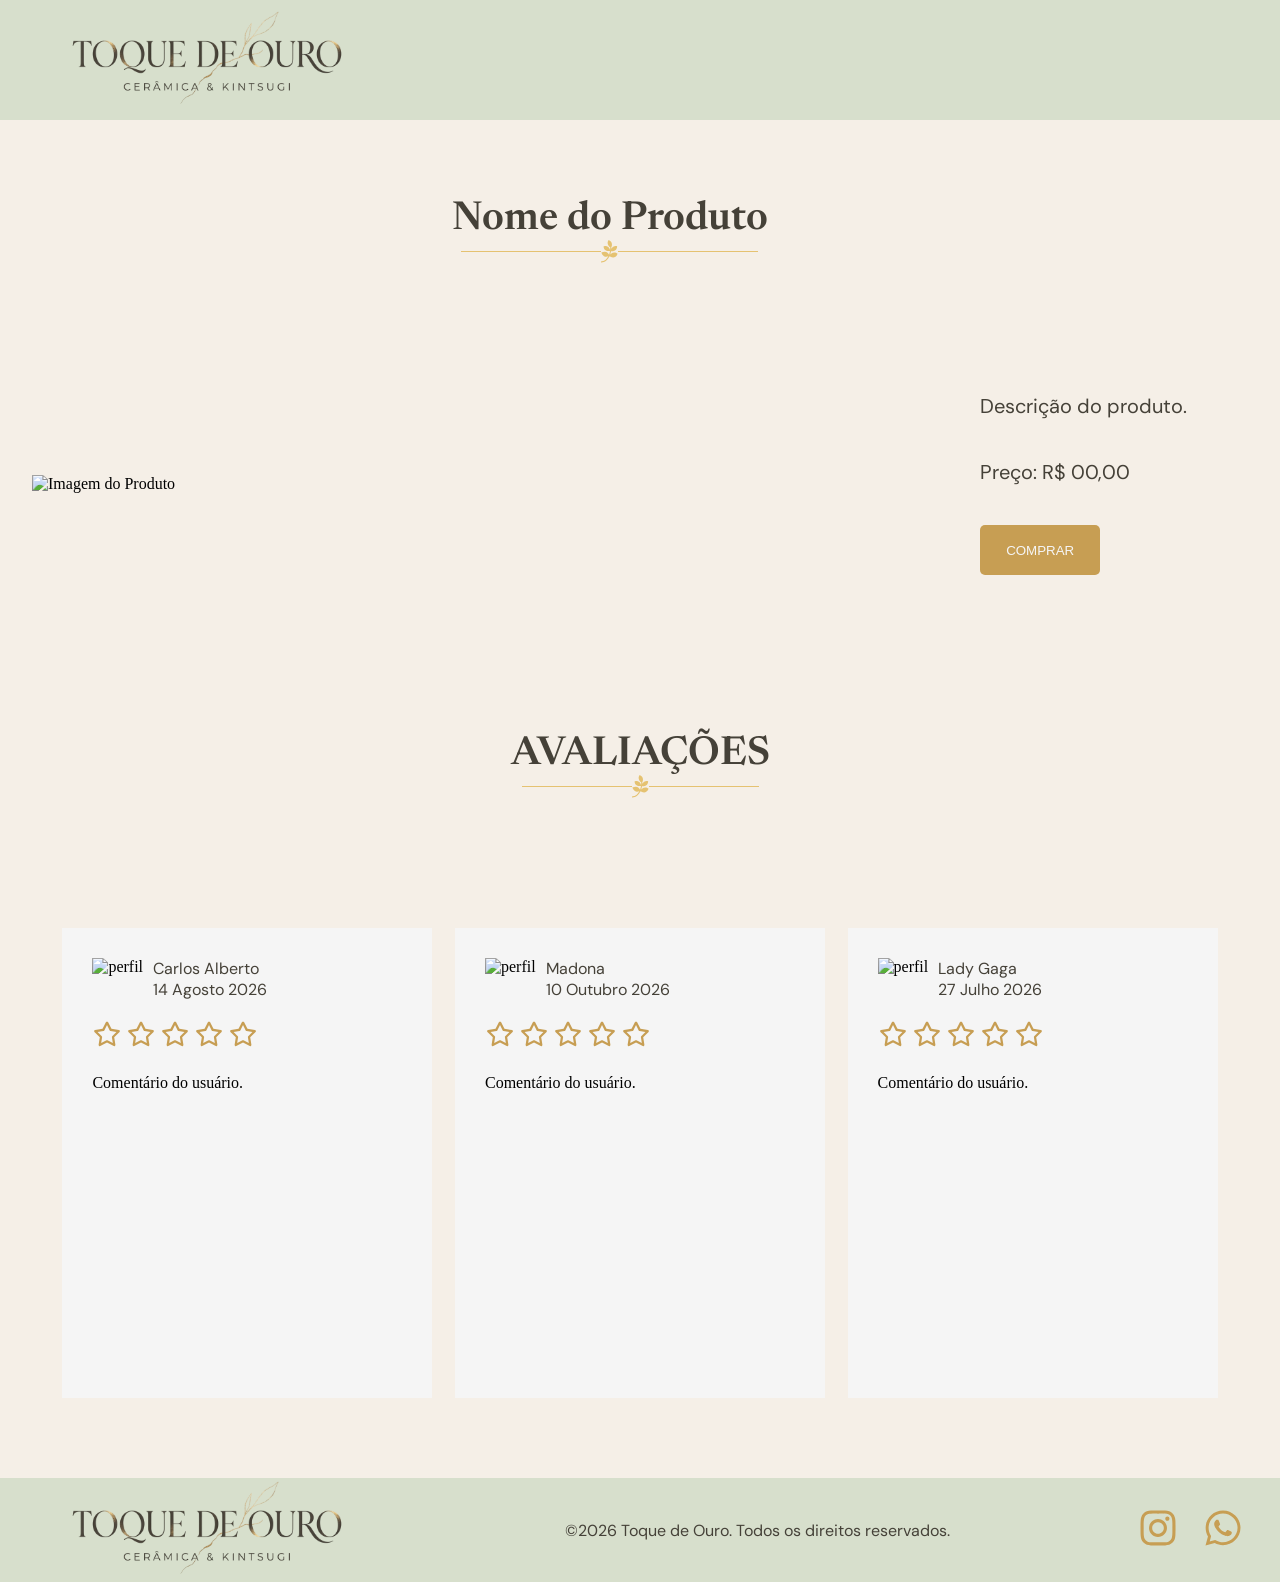
==== commit 2f245145: "Arrumando a página de produtos específicos" ====
--- a/Site - Toque de ouro/Apresentação do produto/index.html
+++ b/Site - Toque de ouro/Apresentação do produto/index.html
@@ -51,6 +51,90 @@
             </div>
         </section>
 
+        <section class="avaliacoes">
+            <div class="titulo">
+                <h2>AVALIAÇÕES</h2>
+                <div class="linha_1">
+                        <hr>
+                        <svg width="17" height="23" viewBox="0 0 17 23" fill="none" xmlns="http://www.w3.org/2000/svg">
+                        <path d="M16.5922 13.8271C14.2112 20.0818 8.50704 16.2979 8.50704 16.2979C6.75692 20.0406 3.86597 22.4474 0.52993 22.4611C-0.165799 22.4611 -0.187405 21.3447 0.52993 21.3447C3.31284 21.3309 5.73709 19.3909 7.32301 16.307C5.54695 17.0345 2.19795 17.5836 0.339793 12.546C5.05001 10.4916 7.21497 13.0584 8.04466 14.6278C8.47247 13.5114 8.77928 12.2989 8.97806 10.9812C8.97806 10.9812 2.94121 11.9832 2.51773 6.49262C7.66439 4.30096 9.11202 10.002 9.11202 10.002C9.18116 9.23791 9.25463 7.59531 9.25463 7.55871C9.25463 7.55871 4.66109 4.18657 7.60821 0C12.9925 1.96746 10.2615 7.4306 10.2615 7.4306C10.2831 7.5038 10.2831 8.51956 10.2615 8.95881C10.2615 8.95881 12.2147 4.88662 16.1557 6.3279C15.9742 12.4591 10.0238 11.1962 10.0238 11.1962C9.83368 12.4499 9.53983 13.6395 9.15956 14.7422C9.15956 14.7422 12.7462 10.5419 16.5922 13.8271Z" fill="#E5C271"/>
+                        </svg>
+                        <hr>
+                    </div>
+            </div>
+
+            <div class="avaliacoes_container">
+                <div class="container1">
+                    <div class="perfil">
+                        <div class="topo">
+                        <div class="perfil_imagem">
+                            <img src="" alt="perfil">
+                        </div>
+                        <div class="perfil_info">
+                        <p>Carlos Alberto</p>
+                        <p>14 Agosto 2026</p>
+                        </div>
+                        </div>
+                        <div class="estrelas">
+                            <svg fill="currentColor" xmlns="http://www.w3.org/2000/svg" viewBox="0 0 640 640"><!--!Font Awesome Free 7.3.1 by @fontawesome - https://fontawesome.com License - https://fontawesome.com/license/free Copyright 2026 Fonticons, Inc.--><path d="M320.1 32C329.1 32 337.4 37.1 341.5 45.1L415 189.3L574.9 214.7C583.8 216.1 591.2 222.4 594 231C596.8 239.6 594.5 249 588.2 255.4L473.7 369.9L499 529.8C500.4 538.7 496.7 547.7 489.4 553C482.1 558.3 472.4 559.1 464.4 555L320.1 481.6L175.8 555C167.8 559.1 158.1 558.3 150.8 553C143.5 547.7 139.8 538.8 141.2 529.8L166.4 369.9L52 255.4C45.6 249 43.4 239.6 46.2 231C49 222.4 56.3 216.1 65.3 214.7L225.2 189.3L298.8 45.1C302.9 37.1 311.2 32 320.2 32zM320.1 108.8L262.3 222C258.8 228.8 252.3 233.6 244.7 234.8L119.2 254.8L209 344.7C214.4 350.1 216.9 357.8 215.7 365.4L195.9 490.9L309.2 433.3C316 429.8 324.1 429.8 331 433.3L444.3 490.9L424.5 365.4C423.3 357.8 425.8 350.1 431.2 344.7L521 254.8L395.5 234.8C387.9 233.6 381.4 228.8 377.9 222L320.1 108.8z"/></svg>
+                            <svg fill="currentColor" xmlns="http://www.w3.org/2000/svg" viewBox="0 0 640 640"><!--!Font Awesome Free 7.3.1 by @fontawesome - https://fontawesome.com License - https://fontawesome.com/license/free Copyright 2026 Fonticons, Inc.--><path d="M320.1 32C329.1 32 337.4 37.1 341.5 45.1L415 189.3L574.9 214.7C583.8 216.1 591.2 222.4 594 231C596.8 239.6 594.5 249 588.2 255.4L473.7 369.9L499 529.8C500.4 538.7 496.7 547.7 489.4 553C482.1 558.3 472.4 559.1 464.4 555L320.1 481.6L175.8 555C167.8 559.1 158.1 558.3 150.8 553C143.5 547.7 139.8 538.8 141.2 529.8L166.4 369.9L52 255.4C45.6 249 43.4 239.6 46.2 231C49 222.4 56.3 216.1 65.3 214.7L225.2 189.3L298.8 45.1C302.9 37.1 311.2 32 320.2 32zM320.1 108.8L262.3 222C258.8 228.8 252.3 233.6 244.7 234.8L119.2 254.8L209 344.7C214.4 350.1 216.9 357.8 215.7 365.4L195.9 490.9L309.2 433.3C316 429.8 324.1 429.8 331 433.3L444.3 490.9L424.5 365.4C423.3 357.8 425.8 350.1 431.2 344.7L521 254.8L395.5 234.8C387.9 233.6 381.4 228.8 377.9 222L320.1 108.8z"/></svg>
+                            <svg fill="currentColor" xmlns="http://www.w3.org/2000/svg" viewBox="0 0 640 640"><!--!Font Awesome Free 7.3.1 by @fontawesome - https://fontawesome.com License - https://fontawesome.com/license/free Copyright 2026 Fonticons, Inc.--><path d="M320.1 32C329.1 32 337.4 37.1 341.5 45.1L415 189.3L574.9 214.7C583.8 216.1 591.2 222.4 594 231C596.8 239.6 594.5 249 588.2 255.4L473.7 369.9L499 529.8C500.4 538.7 496.7 547.7 489.4 553C482.1 558.3 472.4 559.1 464.4 555L320.1 481.6L175.8 555C167.8 559.1 158.1 558.3 150.8 553C143.5 547.7 139.8 538.8 141.2 529.8L166.4 369.9L52 255.4C45.6 249 43.4 239.6 46.2 231C49 222.4 56.3 216.1 65.3 214.7L225.2 189.3L298.8 45.1C302.9 37.1 311.2 32 320.2 32zM320.1 108.8L262.3 222C258.8 228.8 252.3 233.6 244.7 234.8L119.2 254.8L209 344.7C214.4 350.1 216.9 357.8 215.7 365.4L195.9 490.9L309.2 433.3C316 429.8 324.1 429.8 331 433.3L444.3 490.9L424.5 365.4C423.3 357.8 425.8 350.1 431.2 344.7L521 254.8L395.5 234.8C387.9 233.6 381.4 228.8 377.9 222L320.1 108.8z"/></svg>
+                            <svg fill="currentColor" xmlns="http://www.w3.org/2000/svg" viewBox="0 0 640 640"><!--!Font Awesome Free 7.3.1 by @fontawesome - https://fontawesome.com License - https://fontawesome.com/license/free Copyright 2026 Fonticons, Inc.--><path d="M320.1 32C329.1 32 337.4 37.1 341.5 45.1L415 189.3L574.9 214.7C583.8 216.1 591.2 222.4 594 231C596.8 239.6 594.5 249 588.2 255.4L473.7 369.9L499 529.8C500.4 538.7 496.7 547.7 489.4 553C482.1 558.3 472.4 559.1 464.4 555L320.1 481.6L175.8 555C167.8 559.1 158.1 558.3 150.8 553C143.5 547.7 139.8 538.8 141.2 529.8L166.4 369.9L52 255.4C45.6 249 43.4 239.6 46.2 231C49 222.4 56.3 216.1 65.3 214.7L225.2 189.3L298.8 45.1C302.9 37.1 311.2 32 320.2 32zM320.1 108.8L262.3 222C258.8 228.8 252.3 233.6 244.7 234.8L119.2 254.8L209 344.7C214.4 350.1 216.9 357.8 215.7 365.4L195.9 490.9L309.2 433.3C316 429.8 324.1 429.8 331 433.3L444.3 490.9L424.5 365.4C423.3 357.8 425.8 350.1 431.2 344.7L521 254.8L395.5 234.8C387.9 233.6 381.4 228.8 377.9 222L320.1 108.8z"/></svg>
+                            <svg fill="currentColor" xmlns="http://www.w3.org/2000/svg" viewBox="0 0 640 640"><!--!Font Awesome Free 7.3.1 by @fontawesome - https://fontawesome.com License - https://fontawesome.com/license/free Copyright 2026 Fonticons, Inc.--><path d="M320.1 32C329.1 32 337.4 37.1 341.5 45.1L415 189.3L574.9 214.7C583.8 216.1 591.2 222.4 594 231C596.8 239.6 594.5 249 588.2 255.4L473.7 369.9L499 529.8C500.4 538.7 496.7 547.7 489.4 553C482.1 558.3 472.4 559.1 464.4 555L320.1 481.6L175.8 555C167.8 559.1 158.1 558.3 150.8 553C143.5 547.7 139.8 538.8 141.2 529.8L166.4 369.9L52 255.4C45.6 249 43.4 239.6 46.2 231C49 222.4 56.3 216.1 65.3 214.7L225.2 189.3L298.8 45.1C302.9 37.1 311.2 32 320.2 32zM320.1 108.8L262.3 222C258.8 228.8 252.3 233.6 244.7 234.8L119.2 254.8L209 344.7C214.4 350.1 216.9 357.8 215.7 365.4L195.9 490.9L309.2 433.3C316 429.8 324.1 429.8 331 433.3L444.3 490.9L424.5 365.4C423.3 357.8 425.8 350.1 431.2 344.7L521 254.8L395.5 234.8C387.9 233.6 381.4 228.8 377.9 222L320.1 108.8z"/></svg>
+                        </div>
+                        <div class="comentario">
+                            <p>Comentário do usuário.</p>
+                        </div>
+                    </div>
+                    <div class="perfil">
+                        <div class="topo">
+                            <div class="perfil_imagem">
+                               <img src="" alt="perfil">
+                            </div>
+                            <div class="perfil_info">
+                            <p>Madona</p>
+                            <p>10 Outubro 2026</p>
+                            </div>
+                        </div>
+                        <div class="estrelas">
+                            <svg fill="currentColor" xmlns="http://www.w3.org/2000/svg" viewBox="0 0 640 640"><!--!Font Awesome Free 7.3.1 by @fontawesome - https://fontawesome.com License - https://fontawesome.com/license/free Copyright 2026 Fonticons, Inc.--><path d="M320.1 32C329.1 32 337.4 37.1 341.5 45.1L415 189.3L574.9 214.7C583.8 216.1 591.2 222.4 594 231C596.8 239.6 594.5 249 588.2 255.4L473.7 369.9L499 529.8C500.4 538.7 496.7 547.7 489.4 553C482.1 558.3 472.4 559.1 464.4 555L320.1 481.6L175.8 555C167.8 559.1 158.1 558.3 150.8 553C143.5 547.7 139.8 538.8 141.2 529.8L166.4 369.9L52 255.4C45.6 249 43.4 239.6 46.2 231C49 222.4 56.3 216.1 65.3 214.7L225.2 189.3L298.8 45.1C302.9 37.1 311.2 32 320.2 32zM320.1 108.8L262.3 222C258.8 228.8 252.3 233.6 244.7 234.8L119.2 254.8L209 344.7C214.4 350.1 216.9 357.8 215.7 365.4L195.9 490.9L309.2 433.3C316 429.8 324.1 429.8 331 433.3L444.3 490.9L424.5 365.4C423.3 357.8 425.8 350.1 431.2 344.7L521 254.8L395.5 234.8C387.9 233.6 381.4 228.8 377.9 222L320.1 108.8z"/></svg>
+                            <svg fill="currentColor" xmlns="http://www.w3.org/2000/svg" viewBox="0 0 640 640"><!--!Font Awesome Free 7.3.1 by @fontawesome - https://fontawesome.com License - https://fontawesome.com/license/free Copyright 2026 Fonticons, Inc.--><path d="M320.1 32C329.1 32 337.4 37.1 341.5 45.1L415 189.3L574.9 214.7C583.8 216.1 591.2 222.4 594 231C596.8 239.6 594.5 249 588.2 255.4L473.7 369.9L499 529.8C500.4 538.7 496.7 547.7 489.4 553C482.1 558.3 472.4 559.1 464.4 555L320.1 481.6L175.8 555C167.8 559.1 158.1 558.3 150.8 553C143.5 547.7 139.8 538.8 141.2 529.8L166.4 369.9L52 255.4C45.6 249 43.4 239.6 46.2 231C49 222.4 56.3 216.1 65.3 214.7L225.2 189.3L298.8 45.1C302.9 37.1 311.2 32 320.2 32zM320.1 108.8L262.3 222C258.8 228.8 252.3 233.6 244.7 234.8L119.2 254.8L209 344.7C214.4 350.1 216.9 357.8 215.7 365.4L195.9 490.9L309.2 433.3C316 429.8 324.1 429.8 331 433.3L444.3 490.9L424.5 365.4C423.3 357.8 425.8 350.1 431.2 344.7L521 254.8L395.5 234.8C387.9 233.6 381.4 228.8 377.9 222L320.1 108.8z"/></svg>
+                            <svg fill="currentColor" xmlns="http://www.w3.org/2000/svg" viewBox="0 0 640 640"><!--!Font Awesome Free 7.3.1 by @fontawesome - https://fontawesome.com License - https://fontawesome.com/license/free Copyright 2026 Fonticons, Inc.--><path d="M320.1 32C329.1 32 337.4 37.1 341.5 45.1L415 189.3L574.9 214.7C583.8 216.1 591.2 222.4 594 231C596.8 239.6 594.5 249 588.2 255.4L473.7 369.9L499 529.8C500.4 538.7 496.7 547.7 489.4 553C482.1 558.3 472.4 559.1 464.4 555L320.1 481.6L175.8 555C167.8 559.1 158.1 558.3 150.8 553C143.5 547.7 139.8 538.8 141.2 529.8L166.4 369.9L52 255.4C45.6 249 43.4 239.6 46.2 231C49 222.4 56.3 216.1 65.3 214.7L225.2 189.3L298.8 45.1C302.9 37.1 311.2 32 320.2 32zM320.1 108.8L262.3 222C258.8 228.8 252.3 233.6 244.7 234.8L119.2 254.8L209 344.7C214.4 350.1 216.9 357.8 215.7 365.4L195.9 490.9L309.2 433.3C316 429.8 324.1 429.8 331 433.3L444.3 490.9L424.5 365.4C423.3 357.8 425.8 350.1 431.2 344.7L521 254.8L395.5 234.8C387.9 233.6 381.4 228.8 377.9 222L320.1 108.8z"/></svg>
+                            <svg fill="currentColor" xmlns="http://www.w3.org/2000/svg" viewBox="0 0 640 640"><!--!Font Awesome Free 7.3.1 by @fontawesome - https://fontawesome.com License - https://fontawesome.com/license/free Copyright 2026 Fonticons, Inc.--><path d="M320.1 32C329.1 32 337.4 37.1 341.5 45.1L415 189.3L574.9 214.7C583.8 216.1 591.2 222.4 594 231C596.8 239.6 594.5 249 588.2 255.4L473.7 369.9L499 529.8C500.4 538.7 496.7 547.7 489.4 553C482.1 558.3 472.4 559.1 464.4 555L320.1 481.6L175.8 555C167.8 559.1 158.1 558.3 150.8 553C143.5 547.7 139.8 538.8 141.2 529.8L166.4 369.9L52 255.4C45.6 249 43.4 239.6 46.2 231C49 222.4 56.3 216.1 65.3 214.7L225.2 189.3L298.8 45.1C302.9 37.1 311.2 32 320.2 32zM320.1 108.8L262.3 222C258.8 228.8 252.3 233.6 244.7 234.8L119.2 254.8L209 344.7C214.4 350.1 216.9 357.8 215.7 365.4L195.9 490.9L309.2 433.3C316 429.8 324.1 429.8 331 433.3L444.3 490.9L424.5 365.4C423.3 357.8 425.8 350.1 431.2 344.7L521 254.8L395.5 234.8C387.9 233.6 381.4 228.8 377.9 222L320.1 108.8z"/></svg>
+                            <svg fill="currentColor" xmlns="http://www.w3.org/2000/svg" viewBox="0 0 640 640"><!--!Font Awesome Free 7.3.1 by @fontawesome - https://fontawesome.com License - https://fontawesome.com/license/free Copyright 2026 Fonticons, Inc.--><path d="M320.1 32C329.1 32 337.4 37.1 341.5 45.1L415 189.3L574.9 214.7C583.8 216.1 591.2 222.4 594 231C596.8 239.6 594.5 249 588.2 255.4L473.7 369.9L499 529.8C500.4 538.7 496.7 547.7 489.4 553C482.1 558.3 472.4 559.1 464.4 555L320.1 481.6L175.8 555C167.8 559.1 158.1 558.3 150.8 553C143.5 547.7 139.8 538.8 141.2 529.8L166.4 369.9L52 255.4C45.6 249 43.4 239.6 46.2 231C49 222.4 56.3 216.1 65.3 214.7L225.2 189.3L298.8 45.1C302.9 37.1 311.2 32 320.2 32zM320.1 108.8L262.3 222C258.8 228.8 252.3 233.6 244.7 234.8L119.2 254.8L209 344.7C214.4 350.1 216.9 357.8 215.7 365.4L195.9 490.9L309.2 433.3C316 429.8 324.1 429.8 331 433.3L444.3 490.9L424.5 365.4C423.3 357.8 425.8 350.1 431.2 344.7L521 254.8L395.5 234.8C387.9 233.6 381.4 228.8 377.9 222L320.1 108.8z"/></svg>
+                        </div>
+                        <div class="comentario">
+                            <p>Comentário do usuário.</p>
+                        </div>
+                    </div>
+                    <div class="perfil">
+                        <div class="topo">
+                        <div class="perfil_imagem">
+                            <img src="" alt="perfil">
+                        </div>
+                            <div class="perfil_info">
+                              <p>Lady Gaga</p>
+                              <p>27 Julho 2026</p>
+                            </div>
+                        </div>
+                        <div class="estrelas">
+                            <svg fill="currentColor" xmlns="http://www.w3.org/2000/svg" viewBox="0 0 640 640"><!--!Font Awesome Free 7.3.1 by @fontawesome - https://fontawesome.com License - https://fontawesome.com/license/free Copyright 2026 Fonticons, Inc.--><path d="M320.1 32C329.1 32 337.4 37.1 341.5 45.1L415 189.3L574.9 214.7C583.8 216.1 591.2 222.4 594 231C596.8 239.6 594.5 249 588.2 255.4L473.7 369.9L499 529.8C500.4 538.7 496.7 547.7 489.4 553C482.1 558.3 472.4 559.1 464.4 555L320.1 481.6L175.8 555C167.8 559.1 158.1 558.3 150.8 553C143.5 547.7 139.8 538.8 141.2 529.8L166.4 369.9L52 255.4C45.6 249 43.4 239.6 46.2 231C49 222.4 56.3 216.1 65.3 214.7L225.2 189.3L298.8 45.1C302.9 37.1 311.2 32 320.2 32zM320.1 108.8L262.3 222C258.8 228.8 252.3 233.6 244.7 234.8L119.2 254.8L209 344.7C214.4 350.1 216.9 357.8 215.7 365.4L195.9 490.9L309.2 433.3C316 429.8 324.1 429.8 331 433.3L444.3 490.9L424.5 365.4C423.3 357.8 425.8 350.1 431.2 344.7L521 254.8L395.5 234.8C387.9 233.6 381.4 228.8 377.9 222L320.1 108.8z"/></svg>
+                            <svg fill="currentColor" xmlns="http://www.w3.org/2000/svg" viewBox="0 0 640 640"><!--!Font Awesome Free 7.3.1 by @fontawesome - https://fontawesome.com License - https://fontawesome.com/license/free Copyright 2026 Fonticons, Inc.--><path d="M320.1 32C329.1 32 337.4 37.1 341.5 45.1L415 189.3L574.9 214.7C583.8 216.1 591.2 222.4 594 231C596.8 239.6 594.5 249 588.2 255.4L473.7 369.9L499 529.8C500.4 538.7 496.7 547.7 489.4 553C482.1 558.3 472.4 559.1 464.4 555L320.1 481.6L175.8 555C167.8 559.1 158.1 558.3 150.8 553C143.5 547.7 139.8 538.8 141.2 529.8L166.4 369.9L52 255.4C45.6 249 43.4 239.6 46.2 231C49 222.4 56.3 216.1 65.3 214.7L225.2 189.3L298.8 45.1C302.9 37.1 311.2 32 320.2 32zM320.1 108.8L262.3 222C258.8 228.8 252.3 233.6 244.7 234.8L119.2 254.8L209 344.7C214.4 350.1 216.9 357.8 215.7 365.4L195.9 490.9L309.2 433.3C316 429.8 324.1 429.8 331 433.3L444.3 490.9L424.5 365.4C423.3 357.8 425.8 350.1 431.2 344.7L521 254.8L395.5 234.8C387.9 233.6 381.4 228.8 377.9 222L320.1 108.8z"/></svg>
+                            <svg fill="currentColor" xmlns="http://www.w3.org/2000/svg" viewBox="0 0 640 640"><!--!Font Awesome Free 7.3.1 by @fontawesome - https://fontawesome.com License - https://fontawesome.com/license/free Copyright 2026 Fonticons, Inc.--><path d="M320.1 32C329.1 32 337.4 37.1 341.5 45.1L415 189.3L574.9 214.7C583.8 216.1 591.2 222.4 594 231C596.8 239.6 594.5 249 588.2 255.4L473.7 369.9L499 529.8C500.4 538.7 496.7 547.7 489.4 553C482.1 558.3 472.4 559.1 464.4 555L320.1 481.6L175.8 555C167.8 559.1 158.1 558.3 150.8 553C143.5 547.7 139.8 538.8 141.2 529.8L166.4 369.9L52 255.4C45.6 249 43.4 239.6 46.2 231C49 222.4 56.3 216.1 65.3 214.7L225.2 189.3L298.8 45.1C302.9 37.1 311.2 32 320.2 32zM320.1 108.8L262.3 222C258.8 228.8 252.3 233.6 244.7 234.8L119.2 254.8L209 344.7C214.4 350.1 216.9 357.8 215.7 365.4L195.9 490.9L309.2 433.3C316 429.8 324.1 429.8 331 433.3L444.3 490.9L424.5 365.4C423.3 357.8 425.8 350.1 431.2 344.7L521 254.8L395.5 234.8C387.9 233.6 381.4 228.8 377.9 222L320.1 108.8z"/></svg>
+                            <svg fill="currentColor" xmlns="http://www.w3.org/2000/svg" viewBox="0 0 640 640"><!--!Font Awesome Free 7.3.1 by @fontawesome - https://fontawesome.com License - https://fontawesome.com/license/free Copyright 2026 Fonticons, Inc.--><path d="M320.1 32C329.1 32 337.4 37.1 341.5 45.1L415 189.3L574.9 214.7C583.8 216.1 591.2 222.4 594 231C596.8 239.6 594.5 249 588.2 255.4L473.7 369.9L499 529.8C500.4 538.7 496.7 547.7 489.4 553C482.1 558.3 472.4 559.1 464.4 555L320.1 481.6L175.8 555C167.8 559.1 158.1 558.3 150.8 553C143.5 547.7 139.8 538.8 141.2 529.8L166.4 369.9L52 255.4C45.6 249 43.4 239.6 46.2 231C49 222.4 56.3 216.1 65.3 214.7L225.2 189.3L298.8 45.1C302.9 37.1 311.2 32 320.2 32zM320.1 108.8L262.3 222C258.8 228.8 252.3 233.6 244.7 234.8L119.2 254.8L209 344.7C214.4 350.1 216.9 357.8 215.7 365.4L195.9 490.9L309.2 433.3C316 429.8 324.1 429.8 331 433.3L444.3 490.9L424.5 365.4C423.3 357.8 425.8 350.1 431.2 344.7L521 254.8L395.5 234.8C387.9 233.6 381.4 228.8 377.9 222L320.1 108.8z"/></svg>
+                            <svg fill="currentColor" xmlns="http://www.w3.org/2000/svg" viewBox="0 0 640 640"><!--!Font Awesome Free 7.3.1 by @fontawesome - https://fontawesome.com License - https://fontawesome.com/license/free Copyright 2026 Fonticons, Inc.--><path d="M320.1 32C329.1 32 337.4 37.1 341.5 45.1L415 189.3L574.9 214.7C583.8 216.1 591.2 222.4 594 231C596.8 239.6 594.5 249 588.2 255.4L473.7 369.9L499 529.8C500.4 538.7 496.7 547.7 489.4 553C482.1 558.3 472.4 559.1 464.4 555L320.1 481.6L175.8 555C167.8 559.1 158.1 558.3 150.8 553C143.5 547.7 139.8 538.8 141.2 529.8L166.4 369.9L52 255.4C45.6 249 43.4 239.6 46.2 231C49 222.4 56.3 216.1 65.3 214.7L225.2 189.3L298.8 45.1C302.9 37.1 311.2 32 320.2 32zM320.1 108.8L262.3 222C258.8 228.8 252.3 233.6 244.7 234.8L119.2 254.8L209 344.7C214.4 350.1 216.9 357.8 215.7 365.4L195.9 490.9L309.2 433.3C316 429.8 324.1 429.8 331 433.3L444.3 490.9L424.5 365.4C423.3 357.8 425.8 350.1 431.2 344.7L521 254.8L395.5 234.8C387.9 233.6 381.4 228.8 377.9 222L320.1 108.8z"/></svg>
+                        </div>
+                        <div class="comentario">
+                            <p>Comentário do usuário.</p>
+                        </div>
+                    </div>
+                </div>
+
+            </div>
+
+        </section>
+
+
     </main>
     
     <footer>
--- a/Site - Toque de ouro/Apresentação do produto/style.css
+++ b/Site - Toque de ouro/Apresentação do produto/style.css
@@ -60,7 +60,8 @@
 }
 
 .caixa{
-    max-width: 1000px;
+    width: 95%;
+    max-width: 1300px;
 }
 
 .box_texto{
@@ -109,13 +110,13 @@
   margin: 0;
 }
 
-/* ------------HISTÓRIA----------- */
+/* ------------PRODUTO----------- */
 
 hr{
     background-color: #E5C271;
     border: none;
     height: 1px;
-    width: 150px;
+    width: 140px;
     
 }
 
@@ -147,47 +148,58 @@
     margin-bottom: 200px;
 }
 
-.texto1{
-    display: flex;
-    justify-content: space-between;
-    margin-bottom: 60px;
-}
-
-.texto2{
-    display: flex;
-    justify-content: space-between;
-}
-
-
-
-.paragrafo1{
-    max-width: 490px;
+/* -----------AVALIAÇÕES------------- */
+
+.linha_1{
+    display: flex;
+    align-items: center;
+}
+
+.linha_1 hr{
+    width: 110px;
+}
+
+.avaliacoes_container{
+    margin: 0 auto;
+    width: 95%;
+    max-width: 1300px;
+}
+
+.container1{
+    display: flex;
+    align-items: center;
+    justify-content: space-between;
+}
+
+.perfil{
+    background-color: #F5F5F5;
+    width: 310px;
+    height: 410px;
+    padding: 30px;
+}
+
+.topo{
+    display: flex;
+    gap: 10px;
+    margin-bottom: 20px;
+}
+
+.perfil_info{
+    display: flex;
+    flex-direction: column;
     font-family: var(--font-secundaria);
-    font-size: 18px;
-}
-
-.paragrafo2{
-    max-width: 490px;
-    font-family: var(--font-secundaria);
-    font-size: 18px;
-}
-
-.imagem1 img{
-    width: 300px;
-    height: 300px;
-    object-fit: cover;
-    border-radius: 10px;
-}
-
-.imagem2 img{
-    width: 300px;
-    height: 300px;
-    object-fit: cover;
-    border-radius: 10px;
-}
-
-
-    
+    color: #454138;
+}
+
+.estrelas svg{
+    color: #C79E53;
+    width: 30px;
+    margin-bottom: 20px;
+}
+
+
+
+
 /* -----------RODAPÉ------------- */
 
 footer{
